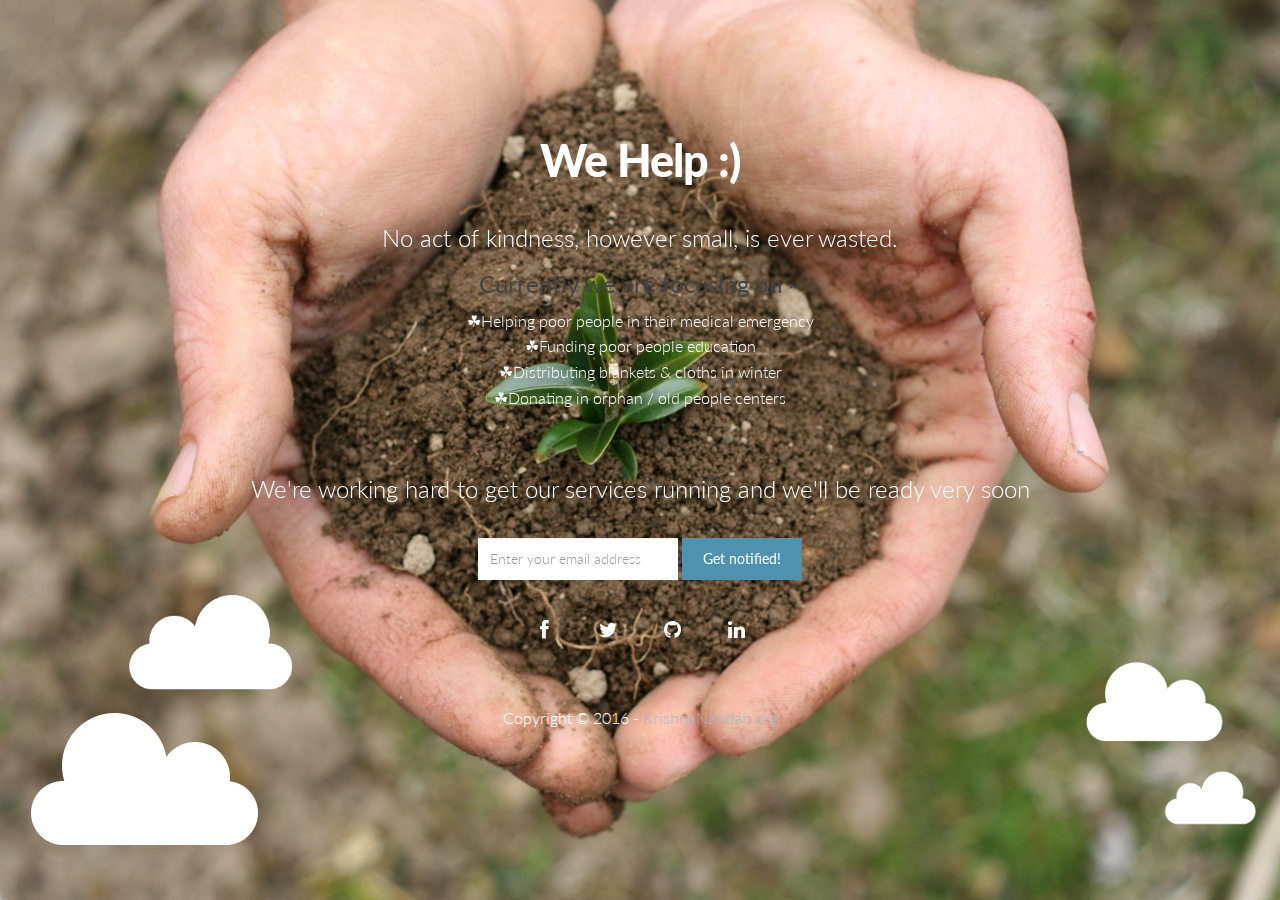
==== index.html @ 0f6b4a3e "styling" ====
<!DOCTYPE html>
<html lang="en">

<head>
    <meta charset="utf-8">
    <meta http-equiv="X-UA-Compatible" content="IE=edge">
    <meta name="title" content="">
    <meta name="ROBOTS" content="">
    <meta name="description" content="">
    <meta name="abstract" content="">
   

    <title>Krishna Nandan | We Help</title>

    <!-- Bootstrap -->
    <link href="assets/css/bootstrap.css" rel="stylesheet">
    <link href="assets/css/font-awesome.css" rel="stylesheet">
    <link href="assets/css/bootstrap-theme.css" rel="stylesheet">
    <link rel="stylesheet" href="assets/css/animations.css">

    <!-- siimple style -->
    <link href="assets/css/style.css" rel="stylesheet">

    <!-- HTML5 shim and Respond.js IE8 support of HTML5 elements and media queries -->
    <!--[if lt IE 9]>
      <script src="https://oss.maxcdn.com/libs/html5shiv/3.7.0/html5shiv.js"></script>
      <script src="https://oss.maxcdn.com/libs/respond.js/1.3.0/respond.min.js"></script>
    <![endif]-->
</head>

<body>

    <div class="cloud floating">
        <img src="assets/img/cloud.png" alt="">
    </div>

    <div class="cloud pos1 fliped floating">
        <img src="assets/img/cloud.png" alt="">
    </div>

    <div class="cloud pos2 floating">
        <img src="assets/img/cloud.png" alt="">
    </div>

    <div class="cloud pos3 fliped floating">
        <img src="assets/img/cloud.png" alt="">
    </div>


    <div id="wrapper">
        <div class="container">
            <div class="row">
                <div class="col-sm-12 col-md-12 col-lg-12">
                    <!--<img src="assets/img/logo.png" alt="">-->
                    <br/>
                    <h1 class="title">We Help :)</h1>
                    <h2 class="subtitle">No act of kindness, however small, is ever wasted.</h2>
                    <h3 class="subtitle">Currently we are focusing on ~ </h3>
                    <p style="color:white">
                        &#x2618;Helping poor people in their medical emergency<br/>
                        &#x2618;Funding poor people education<br/>
                        &#x2618;Distributing blankets & cloths in winter<br/>
                        &#x2618;Donating in orphan / old people centers<br/>
                    </p>
                    <br/>
                    <h2 class="subtitle">We're working hard to get our services running and we'll be ready very soon</h2>
                    <br/>
             
                    <form class="form-inline validate signup" action=" method="get" role="form">
                        <div class="form-group">
                            <input type="email" class="form-control" name="EMAIL" id="exampleInputEmail1" placeholder="Enter your email address">
                        </div>
                        <input type="submit" name="subscribe" value="Get notified!" class="btn btn-theme">
                    </form>
                    <br/>
                </div>
                <div class="col-sm-12 align-center">
                    <ul class="social-network social-circle">
                        <li><a href="#" class="icoFacebook" title="Facebook"><i class="fa fa-facebook"></i></a>
                        </li>
                        <li><a href="#" class="icoTwitter" title="Twitter"><i class="fa fa-twitter"></i></a>
                        </li>
                        <li><a href="#" class="icoGit" title="Github"><i class="fa fa-github"></i></a>
                        </li>
                        <li><a href="#" class="icoLinkedin" title="Linkedin"><i class="fa fa-linkedin"></i></a>
                        </li>
                    </ul>
                </div>
            </div>
            <div class="row">
                <div class="col-lg-6 col-lg-offset-3">
                    <p class="copyright">Copyright &copy; 2016 - <a href="">KrishnaNandan.org</a>
                    </p>
                </div>
            </div>
        </div>
    </div>


    <script src="https://ajax.googleapis.com/ajax/libs/jquery/1.11.0/jquery.min.js"></script>
    <script src="http://downloads.mailchimp.com/js/jquery.form-n-validate.js"></script>
    <script>
        
$(document).ready( function () {
    $('#wrapper').height($(document).height());
    // I only have one form on the page but you can be more specific if need be.
    var $form = $('form');

    if ( $form.length > 0 ) {
        $('form input[type="submit"]').bind('click', function ( event ) {
            if ( event ) event.preventDefault();
            // validate_input() is a validation function I wrote, you'll have to substitute this with your own.
            if ( $form.validate() ) { register($form); }
        });
    }
});

function appendResult(userText , className, iconClass){
  var resultHTML = "<div class='stretchLeft result "+ className + "'>" + userText + " <span class='fa fa-" + iconClass + "'></span>" + "</div>";
  $('body').append(resultHTML);
  $('.result').delay(10000).fadeOut('1000');
}


function register($form) {
    $.ajax({
        type: $form.attr('method'),
        url: $form.attr('action'),
        data: $form.serialize(),
        cache       : false,
        dataType    : 'json',
        contentType: "application/json; charset=utf-8",
        error       : function(err) { alert("Could not connect to the registration server. Please try again later."); },
        success     : function(data) {
            if (data.result != "success") {
                appendResult('Wrong Email Or You Are Already Registered, Try Again', 'error', 'exclamation');
            } else {
                // It worked, carry on...
                appendResult('Successful, Check Your Email For Confirmation ', 'success', 'check');
            }
        }
    });
}
    </script>

</body>

</html>
---- assets/css/animations.css ----
/*
==============================================
CSS3 ANIMATION CHEAT SHEET
==============================================

Made by Justin Aguilar

www.justinaguilar.com/animations/

Questions, comments, concerns, love letters:
justin@justinaguilar.com
==============================================
*/

/*
==============================================
slideDown
==============================================
*/


.slideDown{
	animation-name: slideDown;
	-webkit-animation-name: slideDown;	

	animation-duration: 1s;	
	-webkit-animation-duration: 1s;

	animation-timing-function: ease;	
	-webkit-animation-timing-function: ease;	

	visibility: visible !important;						
}

@keyframes slideDown {
	0% {
		transform: translateY(-100%);
	}
	50%{
		transform: translateY(8%);
	}
	65%{
		transform: translateY(-4%);
	}
	80%{
		transform: translateY(4%);
	}
	95%{
		transform: translateY(-2%);
	}			
	100% {
		transform: translateY(0%);
	}		
}

@-webkit-keyframes slideDown {
	0% {
		-webkit-transform: translateY(-100%);
	}
	50%{
		-webkit-transform: translateY(8%);
	}
	65%{
		-webkit-transform: translateY(-4%);
	}
	80%{
		-webkit-transform: translateY(4%);
	}
	95%{
		-webkit-transform: translateY(-2%);
	}			
	100% {
		-webkit-transform: translateY(0%);
	}	
}

/*
==============================================
slideUp
==============================================
*/


.slideUp{
	animation-name: slideUp;
	-webkit-animation-name: slideUp;	

	animation-duration: 1s;	
	-webkit-animation-duration: 1s;

	animation-timing-function: ease;	
	-webkit-animation-timing-function: ease;

	visibility: visible !important;			
}

@keyframes slideUp {
	0% {
		transform: translateY(100%);
	}
	50%{
		transform: translateY(-8%);
	}
	65%{
		transform: translateY(4%);
	}
	80%{
		transform: translateY(-4%);
	}
	95%{
		transform: translateY(2%);
	}			
	100% {
		transform: translateY(0%);
	}	
}

@-webkit-keyframes slideUp {
	0% {
		-webkit-transform: translateY(100%);
	}
	50%{
		-webkit-transform: translateY(-8%);
	}
	65%{
		-webkit-transform: translateY(4%);
	}
	80%{
		-webkit-transform: translateY(-4%);
	}
	95%{
		-webkit-transform: translateY(2%);
	}			
	100% {
		-webkit-transform: translateY(0%);
	}	
}

/*
==============================================
slideLeft
==============================================
*/


.slideLeft{
	animation-name: slideLeft;
	-webkit-animation-name: slideLeft;	

	animation-duration: 1s;	
	-webkit-animation-duration: 1s;

	animation-timing-function: ease-in-out;	
	-webkit-animation-timing-function: ease-in-out;		

	visibility: visible !important;	
}

@keyframes slideLeft {
	0% {
		transform: translateX(150%);
	}
	50%{
		transform: translateX(-8%);
	}
	65%{
		transform: translateX(4%);
	}
	80%{
		transform: translateX(-4%);
	}
	95%{
		transform: translateX(2%);
	}			
	100% {
		transform: translateX(0%);
	}
}

@-webkit-keyframes slideLeft {
	0% {
		-webkit-transform: translateX(150%);
	}
	50%{
		-webkit-transform: translateX(-8%);
	}
	65%{
		-webkit-transform: translateX(4%);
	}
	80%{
		-webkit-transform: translateX(-4%);
	}
	95%{
		-webkit-transform: translateX(2%);
	}			
	100% {
		-webkit-transform: translateX(0%);
	}
}

/*
==============================================
slideRight
==============================================
*/


.slideRight{
	animation-name: slideRight;
	-webkit-animation-name: slideRight;	

	animation-duration: 1s;	
	-webkit-animation-duration: 1s;

	animation-timing-function: ease-in-out;	
	-webkit-animation-timing-function: ease-in-out;		

	visibility: visible !important;	
}

@keyframes slideRight {
	0% {
		transform: translateX(-150%);
	}
	50%{
		transform: translateX(8%);
	}
	65%{
		transform: translateX(-4%);
	}
	80%{
		transform: translateX(4%);
	}
	95%{
		transform: translateX(-2%);
	}			
	100% {
		transform: translateX(0%);
	}	
}

@-webkit-keyframes slideRight {
	0% {
		-webkit-transform: translateX(-150%);
	}
	50%{
		-webkit-transform: translateX(8%);
	}
	65%{
		-webkit-transform: translateX(-4%);
	}
	80%{
		-webkit-transform: translateX(4%);
	}
	95%{
		-webkit-transform: translateX(-2%);
	}			
	100% {
		-webkit-transform: translateX(0%);
	}
}

/*
==============================================
slideExpandUp
==============================================
*/


.slideExpandUp{
	animation-name: slideExpandUp;
	-webkit-animation-name: slideExpandUp;	

	animation-duration: 1.6s;	
	-webkit-animation-duration: 1.6s;

	animation-timing-function: ease-out;	
	-webkit-animation-timing-function: ease -out;

	visibility: visible !important;	
}

@keyframes slideExpandUp {
	0% {
		transform: translateY(100%) scaleX(0.5);
	}
	30%{
		transform: translateY(-8%) scaleX(0.5);
	}	
	40%{
		transform: translateY(2%) scaleX(0.5);
	}
	50%{
		transform: translateY(0%) scaleX(1.1);
	}
	60%{
		transform: translateY(0%) scaleX(0.9);		
	}
	70% {
		transform: translateY(0%) scaleX(1.05);
	}			
	80%{
		transform: translateY(0%) scaleX(0.95);		
	}
	90% {
		transform: translateY(0%) scaleX(1.02);
	}	
	100%{
		transform: translateY(0%) scaleX(1);		
	}
}

@-webkit-keyframes slideExpandUp {
	0% {
		-webkit-transform: translateY(100%) scaleX(0.5);
	}
	30%{
		-webkit-transform: translateY(-8%) scaleX(0.5);
	}	
	40%{
		-webkit-transform: translateY(2%) scaleX(0.5);
	}
	50%{
		-webkit-transform: translateY(0%) scaleX(1.1);
	}
	60%{
		-webkit-transform: translateY(0%) scaleX(0.9);		
	}
	70% {
		-webkit-transform: translateY(0%) scaleX(1.05);
	}			
	80%{
		-webkit-transform: translateY(0%) scaleX(0.95);		
	}
	90% {
		-webkit-transform: translateY(0%) scaleX(1.02);
	}	
	100%{
		-webkit-transform: translateY(0%) scaleX(1);		
	}
}

/*
==============================================
expandUp
==============================================
*/


.expandUp{
	animation-name: expandUp;
	-webkit-animation-name: expandUp;	

	animation-duration: 0.7s;	
	-webkit-animation-duration: 0.7s;

	animation-timing-function: ease;	
	-webkit-animation-timing-function: ease;		

	visibility: visible !important;	
}

@keyframes expandUp {
	0% {
		transform: translateY(100%) scale(0.6) scaleY(0.5);
	}
	60%{
		transform: translateY(-7%) scaleY(1.12);
	}
	75%{
		transform: translateY(3%);
	}	
	100% {
		transform: translateY(0%) scale(1) scaleY(1);
	}	
}

@-webkit-keyframes expandUp {
	0% {
		-webkit-transform: translateY(100%) scale(0.6) scaleY(0.5);
	}
	60%{
		-webkit-transform: translateY(-7%) scaleY(1.12);
	}
	75%{
		-webkit-transform: translateY(3%);
	}	
	100% {
		-webkit-transform: translateY(0%) scale(1) scaleY(1);
	}	
}

/*
==============================================
fadeIn
==============================================
*/

.fadeIn{
	animation-name: fadeIn;
	-webkit-animation-name: fadeIn;	

	animation-duration: 1.5s;	
	-webkit-animation-duration: 1.5s;

	animation-timing-function: ease-in-out;	
	-webkit-animation-timing-function: ease-in-out;		

	visibility: visible !important;	
}

@keyframes fadeIn {
	0% {
		transform: scale(0);
		opacity: 0.0;		
	}
	60% {
		transform: scale(1.1);	
	}
	80% {
		transform: scale(0.9);
		opacity: 1;	
	}	
	100% {
		transform: scale(1);
		opacity: 1;	
	}		
}

@-webkit-keyframes fadeIn {
	0% {
		-webkit-transform: scale(0);
		opacity: 0.0;		
	}
	60% {
		-webkit-transform: scale(1.1);
	}
	80% {
		-webkit-transform: scale(0.9);
		opacity: 1;	
	}	
	100% {
		-webkit-transform: scale(1);
		opacity: 1;	
	}		
}

/*
==============================================
expandOpen
==============================================
*/


.expandOpen{
	animation-name: expandOpen;
	-webkit-animation-name: expandOpen;	

	animation-duration: 1.2s;	
	-webkit-animation-duration: 1.2s;

	animation-timing-function: ease-out;	
	-webkit-animation-timing-function: ease-out;	

	visibility: visible !important;	
}

@keyframes expandOpen {
	0% {
		transform: scale(1.8);		
	}
	50% {
		transform: scale(0.95);
	}	
	80% {
		transform: scale(1.05);
	}
	90% {
		transform: scale(0.98);
	}	
	100% {
		transform: scale(1);
	}			
}

@-webkit-keyframes expandOpen {
	0% {
		-webkit-transform: scale(1.8);		
	}
	50% {
		-webkit-transform: scale(0.95);
	}	
	80% {
		-webkit-transform: scale(1.05);
	}
	90% {
		-webkit-transform: scale(0.98);
	}	
	100% {
		-webkit-transform: scale(1);
	}					
}

/*
==============================================
bigEntrance
==============================================
*/


.bigEntrance{
	animation-name: bigEntrance;
	-webkit-animation-name: bigEntrance;	

	animation-duration: 1.6s;	
	-webkit-animation-duration: 1.6s;

	animation-timing-function: ease-out;	
	-webkit-animation-timing-function: ease-out;	

	visibility: visible !important;			
}

@keyframes bigEntrance {
	0% {
		transform: scale(0.3) rotate(6deg) translateX(-30%) translateY(30%);
		opacity: 0.2;
	}
	30% {
		transform: scale(1.03) rotate(-2deg) translateX(2%) translateY(-2%);		
		opacity: 1;
	}
	45% {
		transform: scale(0.98) rotate(1deg) translateX(0%) translateY(0%);
		opacity: 1;
	}
	60% {
		transform: scale(1.01) rotate(-1deg) translateX(0%) translateY(0%);		
		opacity: 1;
	}	
	75% {
		transform: scale(0.99) rotate(1deg) translateX(0%) translateY(0%);
		opacity: 1;
	}
	90% {
		transform: scale(1.01) rotate(0deg) translateX(0%) translateY(0%);		
		opacity: 1;
	}	
	100% {
		transform: scale(1) rotate(0deg) translateX(0%) translateY(0%);
		opacity: 1;
	}		
}

@-webkit-keyframes bigEntrance {
	0% {
		-webkit-transform: scale(0.3) rotate(6deg) translateX(-30%) translateY(30%);
		opacity: 0.2;
	}
	30% {
		-webkit-transform: scale(1.03) rotate(-2deg) translateX(2%) translateY(-2%);		
		opacity: 1;
	}
	45% {
		-webkit-transform: scale(0.98) rotate(1deg) translateX(0%) translateY(0%);
		opacity: 1;
	}
	60% {
		-webkit-transform: scale(1.01) rotate(-1deg) translateX(0%) translateY(0%);		
		opacity: 1;
	}	
	75% {
		-webkit-transform: scale(0.99) rotate(1deg) translateX(0%) translateY(0%);
		opacity: 1;
	}
	90% {
		-webkit-transform: scale(1.01) rotate(0deg) translateX(0%) translateY(0%);		
		opacity: 1;
	}	
	100% {
		-webkit-transform: scale(1) rotate(0deg) translateX(0%) translateY(0%);
		opacity: 1;
	}				
}

/*
==============================================
hatch
==============================================
*/

.hatch{
	animation-name: hatch;
	-webkit-animation-name: hatch;	

	animation-duration: 2s;	
	-webkit-animation-duration: 2s;

	animation-timing-function: ease-in-out;	
	-webkit-animation-timing-function: ease-in-out;

	transform-origin: 50% 100%;
	-ms-transform-origin: 50% 100%;
	-webkit-transform-origin: 50% 100%; 

	visibility: visible !important;		
}

@keyframes hatch {
	0% {
		transform: rotate(0deg) scaleY(0.6);
	}
	20% {
		transform: rotate(-2deg) scaleY(1.05);
	}
	35% {
		transform: rotate(2deg) scaleY(1);
	}
	50% {
		transform: rotate(-2deg);
	}	
	65% {
		transform: rotate(1deg);
	}	
	80% {
		transform: rotate(-1deg);
	}		
	100% {
		transform: rotate(0deg);
	}									
}

@-webkit-keyframes hatch {
	0% {
		-webkit-transform: rotate(0deg) scaleY(0.6);
	}
	20% {
		-webkit-transform: rotate(-2deg) scaleY(1.05);
	}
	35% {
		-webkit-transform: rotate(2deg) scaleY(1);
	}
	50% {
		-webkit-transform: rotate(-2deg);
	}	
	65% {
		-webkit-transform: rotate(1deg);
	}	
	80% {
		-webkit-transform: rotate(-1deg);
	}		
	100% {
		-webkit-transform: rotate(0deg);
	}		
}


/*
==============================================
bounce
==============================================
*/


.bounce{
	animation-name: bounce;
	-webkit-animation-name: bounce;	

	animation-duration: 1.6s;	
	-webkit-animation-duration: 1.6s;

	animation-timing-function: ease;	
	-webkit-animation-timing-function: ease;	
	
	transform-origin: 50% 100%;
	-ms-transform-origin: 50% 100%;
	-webkit-transform-origin: 50% 100%; 	
}

@keyframes bounce {
	0% {
		transform: translateY(0%) scaleY(0.6);
	}
	60%{
		transform: translateY(-100%) scaleY(1.1);
	}
	70%{
		transform: translateY(0%) scaleY(0.95) scaleX(1.05);
	}
	80%{
		transform: translateY(0%) scaleY(1.05) scaleX(1);
	}	
	90%{
		transform: translateY(0%) scaleY(0.95) scaleX(1);
	}				
	100%{
		transform: translateY(0%) scaleY(1) scaleX(1);
	}	
}

@-webkit-keyframes bounce {
	0% {
		-webkit-transform: translateY(0%) scaleY(0.6);
	}
	60%{
		-webkit-transform: translateY(-100%) scaleY(1.1);
	}
	70%{
		-webkit-transform: translateY(0%) scaleY(0.95) scaleX(1.05);
	}
	80%{
		-webkit-transform: translateY(0%) scaleY(1.05) scaleX(1);
	}	
	90%{
		-webkit-transform: translateY(0%) scaleY(0.95) scaleX(1);
	}				
	100%{
		-webkit-transform: translateY(0%) scaleY(1) scaleX(1);
	}		
}


/*
==============================================
pulse
==============================================
*/

.pulse{
	animation-name: pulse;
	-webkit-animation-name: pulse;	

	animation-duration: 1.5s;	
	-webkit-animation-duration: 1.5s;

	animation-iteration-count: infinite;
	-webkit-animation-iteration-count: infinite;
}

@keyframes pulse {
	0% {
		transform: scale(0.9);
		opacity: 0.7;		
	}
	50% {
		transform: scale(1);
		opacity: 1;	
	}	
	100% {
		transform: scale(0.9);
		opacity: 0.7;	
	}			
}

@-webkit-keyframes pulse {
	0% {
		-webkit-transform: scale(0.95);
		opacity: 0.7;		
	}
	50% {
		-webkit-transform: scale(1);
		opacity: 1;	
	}	
	100% {
		-webkit-transform: scale(0.95);
		opacity: 0.7;	
	}			
}

/*
==============================================
floating
==============================================
*/

.floating{
	animation-name: floating;
	-webkit-animation-name: floating;

	animation-duration: 1.5s;	
	-webkit-animation-duration: 1.5s;

	animation-iteration-count: infinite;
	-webkit-animation-iteration-count: infinite;
}

@keyframes floating {
	0% {
		transform: translateY(0%);	
	}
	50% {
		transform: translateY(8%);	
	}	
	100% {
		transform: translateY(0%);
	}			
}

@-webkit-keyframes floating {
	0% {
		-webkit-transform: translateY(0%);	
	}
	50% {
		-webkit-transform: translateY(8%);	
	}	
	100% {
		-webkit-transform: translateY(0%);
	}			
}

/*
==============================================
tossing
==============================================
*/

.tossing{
	animation-name: tossing;
	-webkit-animation-name: tossing;	

	animation-duration: 2.5s;	
	-webkit-animation-duration: 2.5s;

	animation-iteration-count: infinite;
	-webkit-animation-iteration-count: infinite;
}

@keyframes tossing {
	0% {
		transform: rotate(-4deg);	
	}
	50% {
		transform: rotate(4deg);
	}
	100% {
		transform: rotate(-4deg);	
	}						
}

@-webkit-keyframes tossing {
	0% {
		-webkit-transform: rotate(-4deg);	
	}
	50% {
		-webkit-transform: rotate(4deg);
	}
	100% {
		-webkit-transform: rotate(-4deg);	
	}				
}

/*
==============================================
pullUp
==============================================
*/

.pullUp{
	animation-name: pullUp;
	-webkit-animation-name: pullUp;	

	animation-duration: 1.1s;	
	-webkit-animation-duration: 1.1s;

	animation-timing-function: ease-out;	
	-webkit-animation-timing-function: ease-out;	

	transform-origin: 50% 100%;
	-ms-transform-origin: 50% 100%;
	-webkit-transform-origin: 50% 100%; 		
}

@keyframes pullUp {
	0% {
		transform: scaleY(0.1);
	}
	40% {
		transform: scaleY(1.02);
	}
	60% {
		transform: scaleY(0.98);
	}
	80% {
		transform: scaleY(1.01);
	}
	100% {
		transform: scaleY(0.98);
	}				
	80% {
		transform: scaleY(1.01);
	}
	100% {
		transform: scaleY(1);
	}							
}

@-webkit-keyframes pullUp {
	0% {
		-webkit-transform: scaleY(0.1);
	}
	40% {
		-webkit-transform: scaleY(1.02);
	}
	60% {
		-webkit-transform: scaleY(0.98);
	}
	80% {
		-webkit-transform: scaleY(1.01);
	}
	100% {
		-webkit-transform: scaleY(0.98);
	}				
	80% {
		-webkit-transform: scaleY(1.01);
	}
	100% {
		-webkit-transform: scaleY(1);
	}		
}

/*
==============================================
pullDown
==============================================
*/

.pullDown{
	animation-name: pullDown;
	-webkit-animation-name: pullDown;	

	animation-duration: 1.1s;	
	-webkit-animation-duration: 1.1s;

	animation-timing-function: ease-out;	
	-webkit-animation-timing-function: ease-out;	

	transform-origin: 50% 0%;
	-ms-transform-origin: 50% 0%;
	-webkit-transform-origin: 50% 0%; 		
}

@keyframes pullDown {
	0% {
		transform: scaleY(0.1);
	}
	40% {
		transform: scaleY(1.02);
	}
	60% {
		transform: scaleY(0.98);
	}
	80% {
		transform: scaleY(1.01);
	}
	100% {
		transform: scaleY(0.98);
	}				
	80% {
		transform: scaleY(1.01);
	}
	100% {
		transform: scaleY(1);
	}							
}

@-webkit-keyframes pullDown {
	0% {
		-webkit-transform: scaleY(0.1);
	}
	40% {
		-webkit-transform: scaleY(1.02);
	}
	60% {
		-webkit-transform: scaleY(0.98);
	}
	80% {
		-webkit-transform: scaleY(1.01);
	}
	100% {
		-webkit-transform: scaleY(0.98);
	}				
	80% {
		-webkit-transform: scaleY(1.01);
	}
	100% {
		-webkit-transform: scaleY(1);
	}		
}

/*
==============================================
stretchLeft
==============================================
*/

.stretchLeft{
	animation-name: stretchLeft;
	-webkit-animation-name: stretchLeft;	

	animation-duration: 1.5s;	
	-webkit-animation-duration: 1.5s;

	animation-timing-function: ease-out;	
	-webkit-animation-timing-function: ease-out;	

	transform-origin: 100% 0%;
	-ms-transform-origin: 100% 0%;
	-webkit-transform-origin: 100% 0%; 
}

@keyframes stretchLeft {
	0% {
		transform: scaleX(0.3);
	}
	40% {
		transform: scaleX(1.02);
	}
	60% {
		transform: scaleX(0.98);
	}
	80% {
		transform: scaleX(1.01);
	}
	100% {
		transform: scaleX(0.98);
	}				
	80% {
		transform: scaleX(1.01);
	}
	100% {
		transform: scaleX(1);
	}							
}

@-webkit-keyframes stretchLeft {
	0% {
		-webkit-transform: scaleX(0.3);
	}
	40% {
		-webkit-transform: scaleX(1.02);
	}
	60% {
		-webkit-transform: scaleX(0.98);
	}
	80% {
		-webkit-transform: scaleX(1.01);
	}
	100% {
		-webkit-transform: scaleX(0.98);
	}				
	80% {
		-webkit-transform: scaleX(1.01);
	}
	100% {
		-webkit-transform: scaleX(1);
	}		
}

/*
==============================================
stretchRight
==============================================
*/

.stretchRight{
	animation-name: stretchRight;
	-webkit-animation-name: stretchRight;	

	animation-duration: 1.5s;	
	-webkit-animation-duration: 1.5s;

	animation-timing-function: ease-out;	
	-webkit-animation-timing-function: ease-out;	

	transform-origin: 0% 0%;
	-ms-transform-origin: 0% 0%;
	-webkit-transform-origin: 0% 0%; 		
}

@keyframes stretchRight {
	0% {
		transform: scaleX(0.3);
	}
	40% {
		transform: scaleX(1.02);
	}
	60% {
		transform: scaleX(0.98);
	}
	80% {
		transform: scaleX(1.01);
	}
	100% {
		transform: scaleX(0.98);
	}				
	80% {
		transform: scaleX(1.01);
	}
	100% {
		transform: scaleX(1);
	}							
}

@-webkit-keyframes stretchRight {
	0% {
		-webkit-transform: scaleX(0.3);
	}
	40% {
		-webkit-transform: scaleX(1.02);
	}
	60% {
		-webkit-transform: scaleX(0.98);
	}
	80% {
		-webkit-transform: scaleX(1.01);
	}
	100% {
		-webkit-transform: scaleX(0.98);
	}				
	80% {
		-webkit-transform: scaleX(1.01);
	}
	100% {
		-webkit-transform: scaleX(1);
	}		
}
---- assets/css/style.css ----
/* ==== Google font ==== */
@import url('http://fonts.googleapis.com/css?family=Lato:400,300,700,900');

body {
	background: #6ac0bd;
    font-family: 'Lato', sans-serif;
    font-weight: 300;
    font-size: 16px;
    color: #555;
    line-height: 1.6em;
    -webkit-font-smoothing: antialiased;
    -webkit-overflow-scrolling: touch;
}

h1, h2, h3, h4, h5, h6 {
    font-family: 'Lato', sans-serif;
    font-weight: 300;
    color: #444;
}

h1 {
	font-size: 40px;
}

h3 {
	font-weight: 400;
}

h4 {
	font-weight: 400;
	font-size: 20px;
}

p {
    margin-bottom: 20px;
    font-size: 16px;
}


a {
    color: #ACBAC1;
    word-wrap: break-word;
    -webkit-transition: color 0.1s ease-in, background 0.1s ease-in;
    -moz-transition: color 0.1s ease-in, background 0.1s ease-in;
    -ms-transition: color 0.1s ease-in, background 0.1s ease-in;
    -o-transition: color 0.1s ease-in, background 0.1s ease-in;
    transition: color 0.1s ease-in, background 0.1s ease-in;
}

a:hover,
a:focus {
    color: #4F92AF;
    text-decoration: none;
    outline: 0;
}

a:before,
a:after {
    -webkit-transition: color 0.1s ease-in, background 0.1s ease-in;
    -moz-transition: color 0.1s ease-in, background 0.1s ease-in;
    -ms-transition: color 0.1s ease-in, background 0.1s ease-in;
    -o-transition: color 0.1s ease-in, background 0.1s ease-in;
    transition: color 0.1s ease-in, background 0.1s ease-in;
}

.alignleft {
    text-align: left;
}
.alignright {
    text-align: right;
}

.aligncenter {
    text-align: center;
}

.btn {
  display: inline-block;
  padding: 10px 20px;
  margin-bottom: 0;
  font-size: 14px;
  font-weight: normal;
  line-height: 1.428571429;
  text-align: center;
  white-space: nowrap;
  vertical-align: middle;
  cursor: pointer;
  -webkit-user-select: none;
     -moz-user-select: none;
      -ms-user-select: none;
       -o-user-select: none;
          user-select: none;
  background-image: none;
  border: 1px solid transparent;
  border-radius: 0;
}

.btn-theme  {
  color: #fff;
  background-color: #4F92AF;
  border-color: #4F92AF;
}
.btn-theme:hover  {
  color: #fff;
  background-color: #444;
  border-color: #444;
}
form.signup input[type=email]  {
	height: 42px;
	width: 200px;
	border-radius: 0;
	border: none;
}
form.signup button.btn {
	font-weight: 700;
}
form.signup input.form-control:focus {
	border-color: #fd680e;
}


/* wrapper */

#wrapper {
	text-align: center;
	background: url(../img/main-bg-compressor.jpg) no-repeat center top;
	background-attachment: relative;
	background-position: center center;
  box-sizing:border;
	width: 100%;	
    -webkit-background-size: 100%;
    -moz-background-size: 100%;
    -o-background-size: 100%;
    background-size: 100%;

    -webkit-background-size: cover;
    -moz-background-size: cover;
    -o-background-size: cover;
    background-size: cover;
}

#wrapper > .container{
  padding-top: 50px;
}



#wrapper h1 {
	margin-top: 60px;
	margin-bottom: 40px;
	color: #fff;
	font-size: 45px;
	font-weight: 900;
	letter-spacing: -1px;
}

h2.subtitle {
	color: #fff;
	font-size: 24px;
}

/* countdown */
#countdown {
	font-size: 48px;
	color: #fff;
	line-height: 1.1em;
	margin: 40px 0 60px;
}


/* footer */
p.copyright {
	margin-top: 50px;
	color: #fff;
	text-align: center;
}	

.cloud{
  position: fixed;
  bottom:40px;
  left:20px;
}
.cloud.fliped img{
  -moz-transform: scaleX(-1);
  -o-transform: scaleX(-1);
  -webkit-transform: scaleX(-1);
  transform: scaleX(-1);
  filter: FlipH;
  -ms-filter: "FlipH";
}
.cloud.pos1{
  right:20px;
  left:auto;
  bottom: 70px;
}
.cloud.pos1 img{
  width:100px;
}
.cloud.pos2{
  bottom: 150px;
  right:50px;
  left:auto;
}
.cloud.pos2 img{
  width:150px;
}
.cloud.pos3{
  bottom: 200px;
  left:120px;
}
.cloud.pos3 img{
  width:180px;
}

.result{
  position: absolute;
  top:0px;
  padding: 7px 10px 7px 20px;
  left:auto;
  right:0px;
  color: #fff;
}
.result.success{
  background: #2ecc71;
}
.result.error{
  background: #2c3e50;
}
.result span{
  margin-left: 10px;
}
.result.error span{
  margin-right: 5px;
}


@media only screen 
and (min-device-width : 320px) 
and (max-device-width : 480px) {
    .cloud{
      display: none;
    }
    input[type=email]{
      width:100% !important;
    }
}
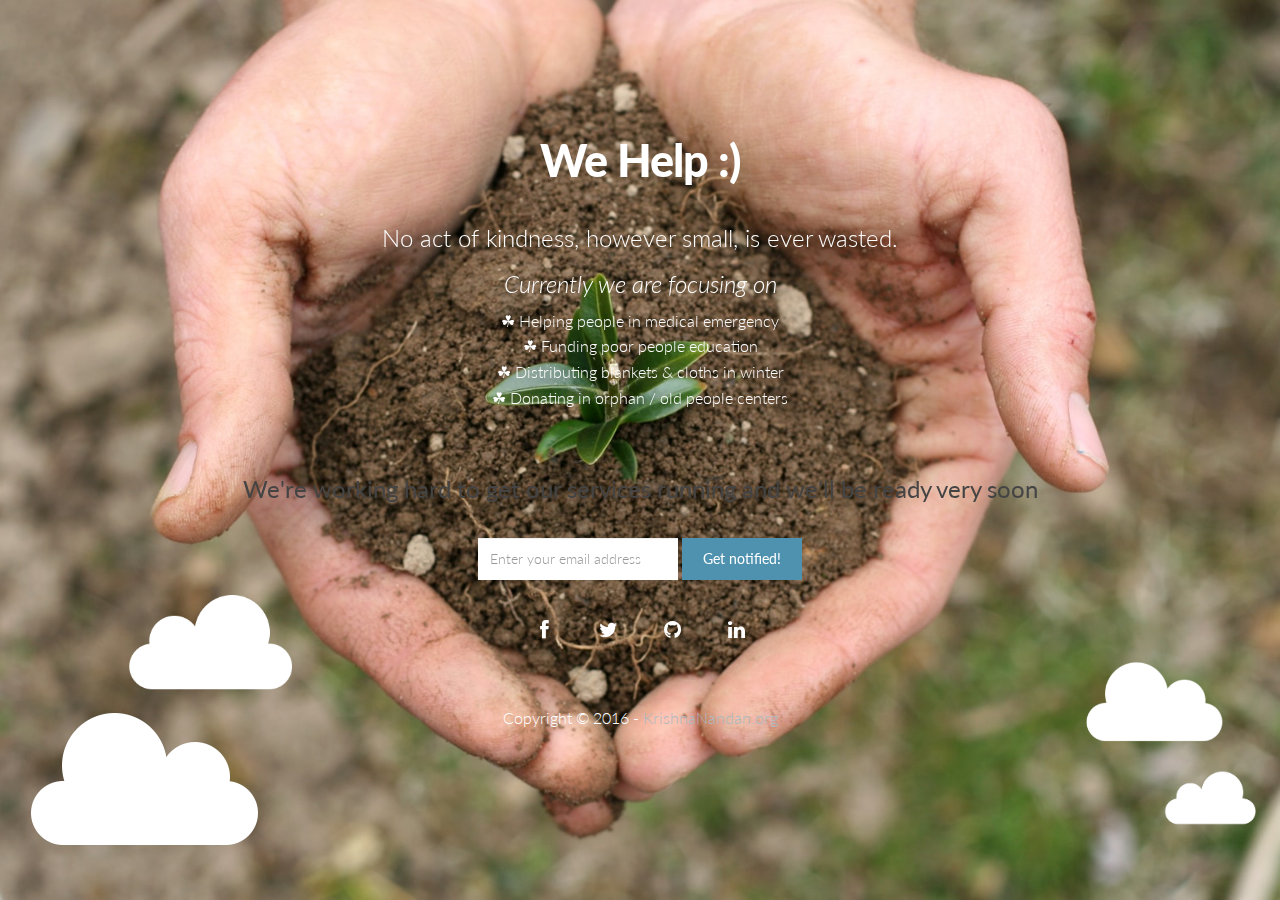
==== commit d9962db3: "text update" ====
--- a/index.html
+++ b/index.html
@@ -55,15 +55,15 @@
                     <br/>
                     <h1 class="title">We Help :)</h1>
                     <h2 class="subtitle">No act of kindness, however small, is ever wasted.</h2>
-                    <h3 class="subtitle">Currently we are focusing on ~ </h3>
+                    <h2 class="subtitle" style="color:white"><i>Currently we are focusing on</i></h2>
                     <p style="color:white">
-                        &#x2618;Helping poor people in their medical emergency<br/>
-                        &#x2618;Funding poor people education<br/>
-                        &#x2618;Distributing blankets & cloths in winter<br/>
-                        &#x2618;Donating in orphan / old people centers<br/>
+                        &#x2618;&nbsp;Helping people in medical emergency<br/>
+                        &#x2618;&nbsp;Funding poor people education<br/>
+                        &#x2618;&nbsp;Distributing blankets & cloths in winter<br/>
+                        &#x2618;&nbsp;Donating in orphan / old people centers<br/>
                     </p>
                     <br/>
-                    <h2 class="subtitle">We're working hard to get our services running and we'll be ready very soon</h2>
+                    <h3 class="subtitle">We're working hard to get our services running and we'll be ready very soon</h3>
                     <br/>
              
                     <form class="form-inline validate signup" action=" method="get" role="form">
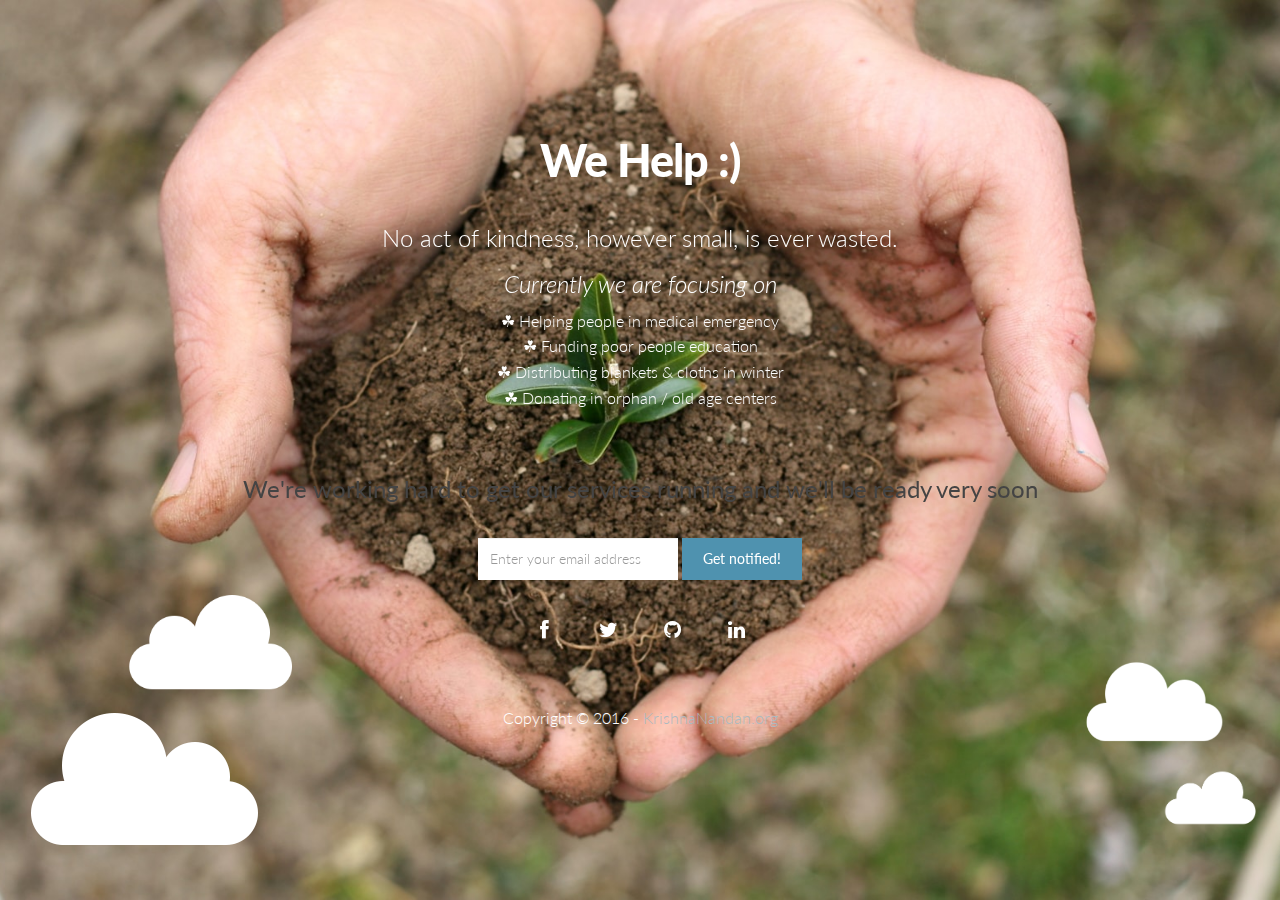
==== commit fccbcd7e: "content up" ====
--- a/index.html
+++ b/index.html
@@ -60,7 +60,7 @@
                         &#x2618;&nbsp;Helping people in medical emergency<br/>
                         &#x2618;&nbsp;Funding poor people education<br/>
                         &#x2618;&nbsp;Distributing blankets & cloths in winter<br/>
-                        &#x2618;&nbsp;Donating in orphan / old people centers<br/>
+                        &#x2618;&nbsp;Donating in orphan / old age centers<br/>
                     </p>
                     <br/>
                     <h3 class="subtitle">We're working hard to get our services running and we'll be ready very soon</h3>
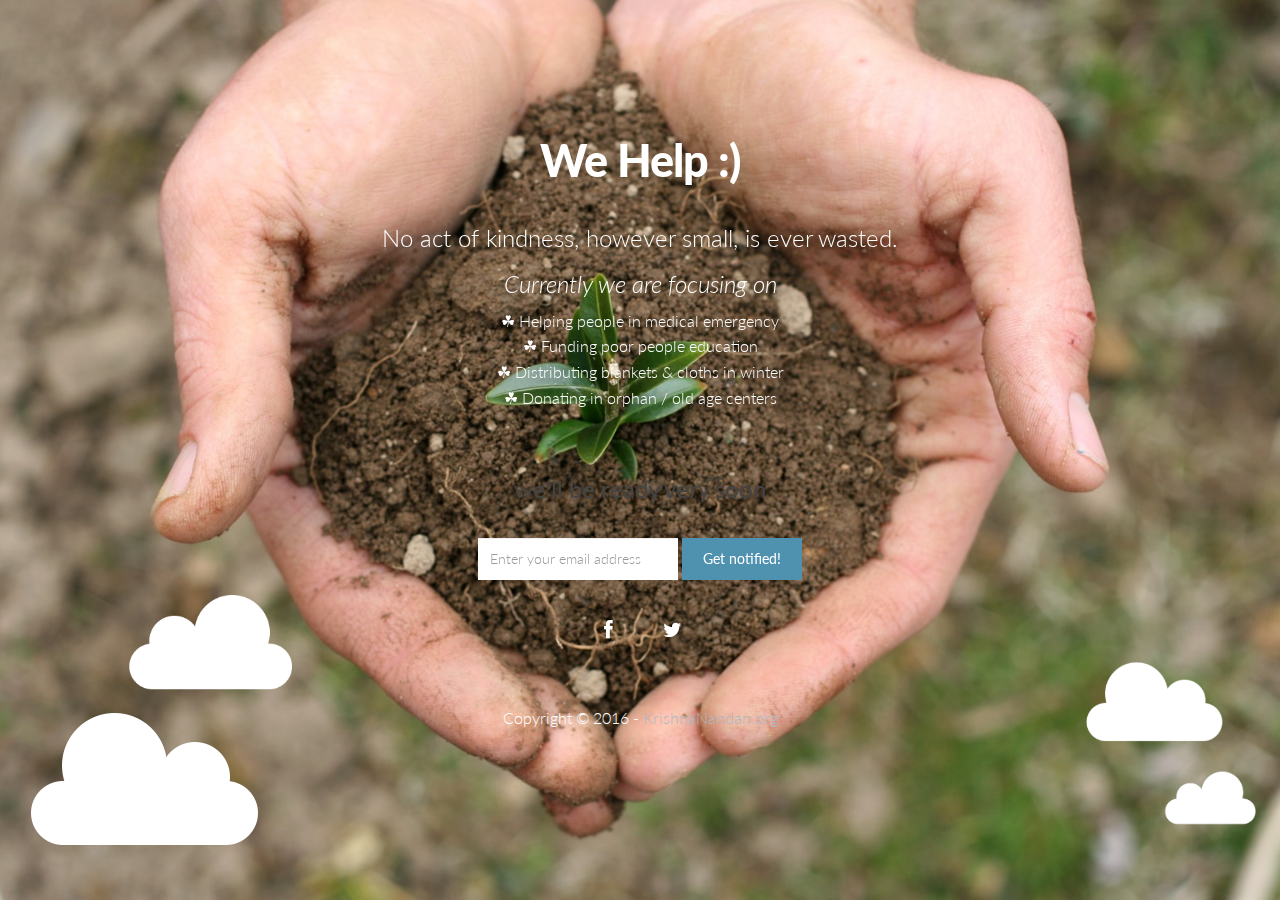
==== commit 1c667663: "content up" ====
--- a/index.html
+++ b/index.html
@@ -63,7 +63,7 @@
                         &#x2618;&nbsp;Donating in orphan / old age centers<br/>
                     </p>
                     <br/>
-                    <h3 class="subtitle">We're working hard to get our services running and we'll be ready very soon</h3>
+                    <h3 class="subtitle">we'll be ready very soon</h3>
                     <br/>
              
                     <form class="form-inline validate signup" action=" method="get" role="form">
@@ -80,10 +80,10 @@
                         </li>
                         <li><a href="#" class="icoTwitter" title="Twitter"><i class="fa fa-twitter"></i></a>
                         </li>
-                        <li><a href="#" class="icoGit" title="Github"><i class="fa fa-github"></i></a>
+<!--                        <li><a href="#" class="icoGit" title="Github"><i class="fa fa-github"></i></a>
                         </li>
                         <li><a href="#" class="icoLinkedin" title="Linkedin"><i class="fa fa-linkedin"></i></a>
-                        </li>
+                        </li>-->
                     </ul>
                 </div>
             </div>
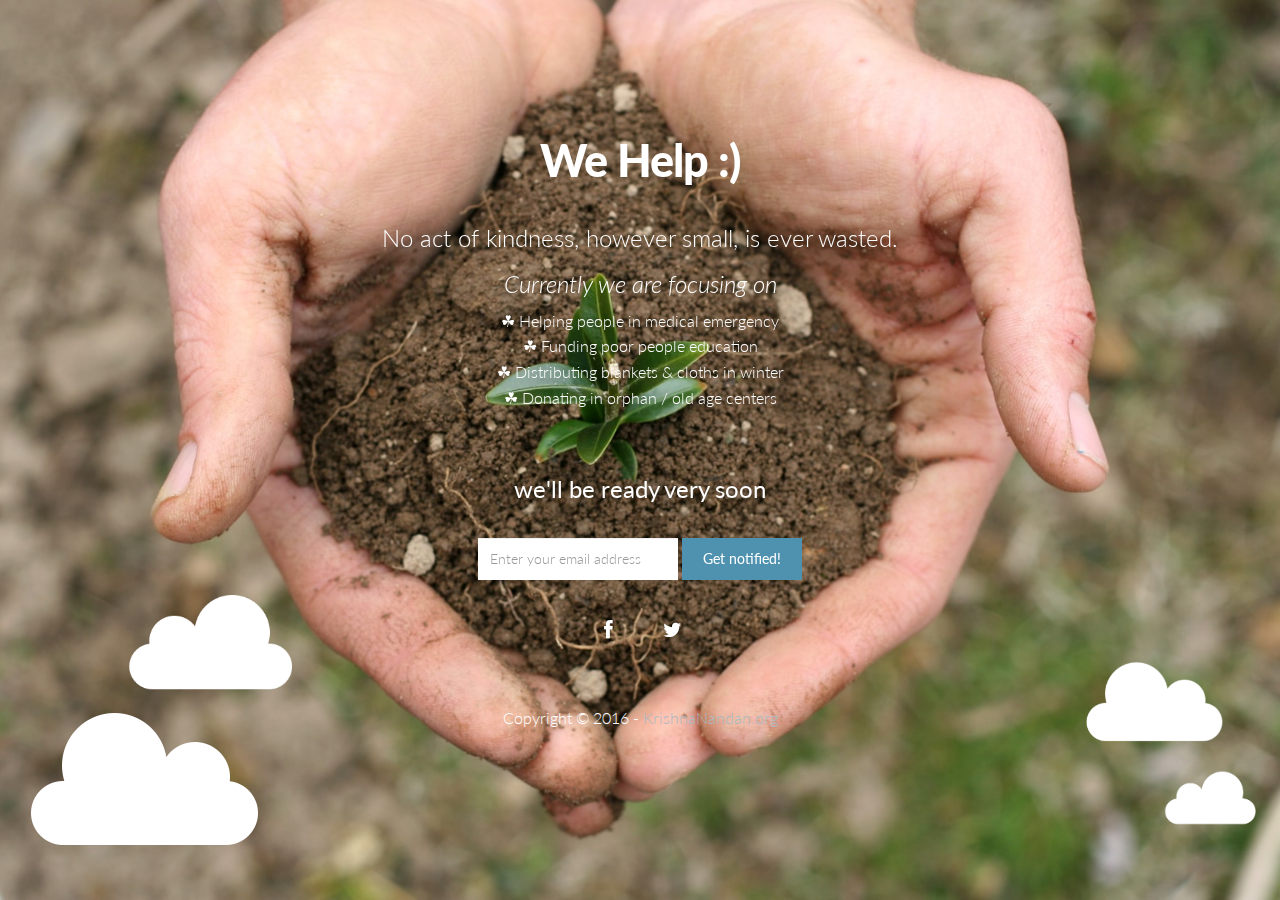
==== commit 6b31e7d3: "subscription form" ====
--- a/index.html
+++ b/index.html
@@ -63,14 +63,14 @@
                         &#x2618;&nbsp;Donating in orphan / old age centers<br/>
                     </p>
                     <br/>
-                    <h3 class="subtitle">we'll be ready very soon</h3>
+                    <h3 style="color:white" class="subtitle">we'll be ready very soon</h3>
                     <br/>
              
-                    <form class="form-inline validate signup" action=" method="get" role="form">
+                    <form id="form_subscribe" class="form-inline validate signup" action="" method="get" role="form">
                         <div class="form-group">
-                            <input type="email" class="form-control" name="EMAIL" id="exampleInputEmail1" placeholder="Enter your email address">
+                            <input type="email" class="form-control" name="EMAIL" id="form_email_subscribe" placeholder="Enter your email address">
                         </div>
-                        <input type="submit" name="subscribe" value="Get notified!" class="btn btn-theme">
+                        <input id="subs_btn" type="submit" name="subscribe" value="Get notified!" class="btn btn-theme">
                     </form>
                     <br/>
                 </div>
@@ -99,48 +99,63 @@
 
     <script src="https://ajax.googleapis.com/ajax/libs/jquery/1.11.0/jquery.min.js"></script>
     <script src="http://downloads.mailchimp.com/js/jquery.form-n-validate.js"></script>
+
+    <script type="text/javascript" src="assets/js/jquery.jqgoogleforms.js"></script>
+
     <script>
-        
-$(document).ready( function () {
-    $('#wrapper').height($(document).height());
-    // I only have one form on the page but you can be more specific if need be.
-    var $form = $('form');
 
-    if ( $form.length > 0 ) {
-        $('form input[type="submit"]').bind('click', function ( event ) {
-            if ( event ) event.preventDefault();
-            // validate_input() is a validation function I wrote, you'll have to substitute this with your own.
-            if ( $form.validate() ) { register($form); }
+        $(document).ready( function () {
+            $('#wrapper').height($(document).height());
+            // I only have one form on the page but you can be more specific if need be.
+            var $form = $('form');
+
+            if ( $form.length > 0 ) {
+                $('form input[type="submit"]').bind('click', function ( event ) {
+                    if ( event ) event.preventDefault();
+                    // validate_input() is a validation function I wrote, you'll have to substitute this with your own.
+                    if ( $form.validate() ) { register($form); }
+                });
+            }
         });
-    }
-});
 
-function appendResult(userText , className, iconClass){
-  var resultHTML = "<div class='stretchLeft result "+ className + "'>" + userText + " <span class='fa fa-" + iconClass + "'></span>" + "</div>";
-  $('body').append(resultHTML);
-  $('.result').delay(10000).fadeOut('1000');
-}
+        function appendResult(userText , className, iconClass){
+          var resultHTML = "<div class='stretchLeft result "+ className + "'>" + userText + " <span class='fa fa-" + iconClass + "'></span>" + "</div>";
+          $('body').append(resultHTML);
+          $('.result').delay(10000).fadeOut('1000');
+        }
 
 
-function register($form) {
-    $.ajax({
-        type: $form.attr('method'),
-        url: $form.attr('action'),
-        data: $form.serialize(),
-        cache       : false,
-        dataType    : 'json',
-        contentType: "application/json; charset=utf-8",
-        error       : function(err) { alert("Could not connect to the registration server. Please try again later."); },
-        success     : function(data) {
-            if (data.result != "success") {
-                appendResult('Wrong Email Or You Are Already Registered, Try Again', 'error', 'exclamation');
-            } else {
-                // It worked, carry on...
-                appendResult('Successful, Check Your Email For Confirmation ', 'success', 'check');
-            }
+        function register($form) {
+
+            var googleForm = $(window).jqGoogleForms({"formKey": "1UTEmp1nyo9mqXq0CwO9hI6tDoKc5DBuAi-gw2AikDQI"});
+            googleForm.sendFormData({
+                "entry.1210971178": $('#form_email_subscribe').val()
+            });
+            setTimeout(function(){
+                $( '#form_subscribe' ).each(function(){
+                    this.reset();
+                });
+                alert('Thank you. You have been subscribed to Krishna Nandan.');
+            }, 800);
+
+        /*    $.ajax({
+                type: $form.attr('method'),
+                url: $form.attr('action'),
+                data: $form.serialize(),
+                cache       : false,
+                dataType    : 'json',
+                contentType: "application/json; charset=utf-8",
+                error       : function(err) { alert("Could not connect to the registration server. Please try again later."); },
+                success     : function(data) {
+                    if (data.result != "success") {
+                        appendResult('Wrong Email Or You Are Already Registered, Try Again', 'error', 'exclamation');
+                    } else {
+                        // It worked, carry on...
+                        appendResult('Successful, Check Your Email For Confirmation ', 'success', 'check');
+                    }
+                }
+            });*/
         }
-    });
-}
     </script>
 
 </body>
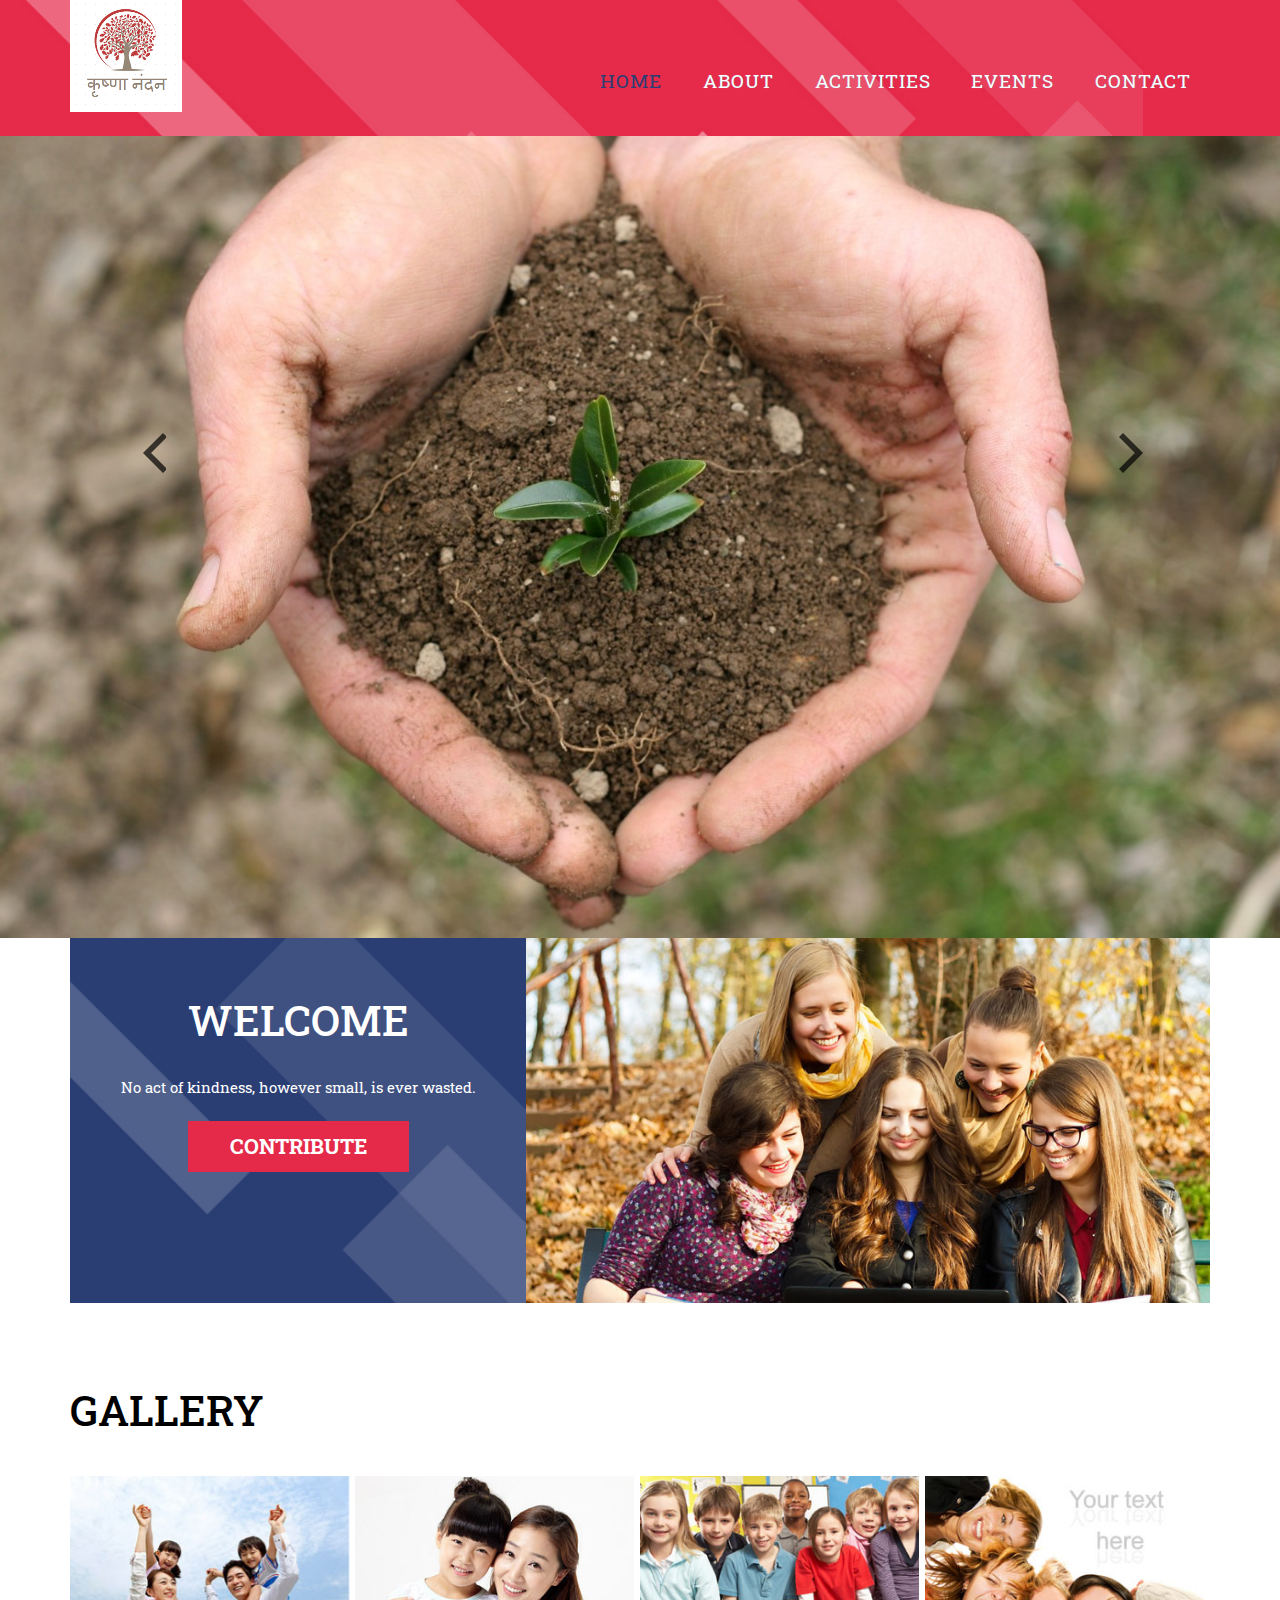
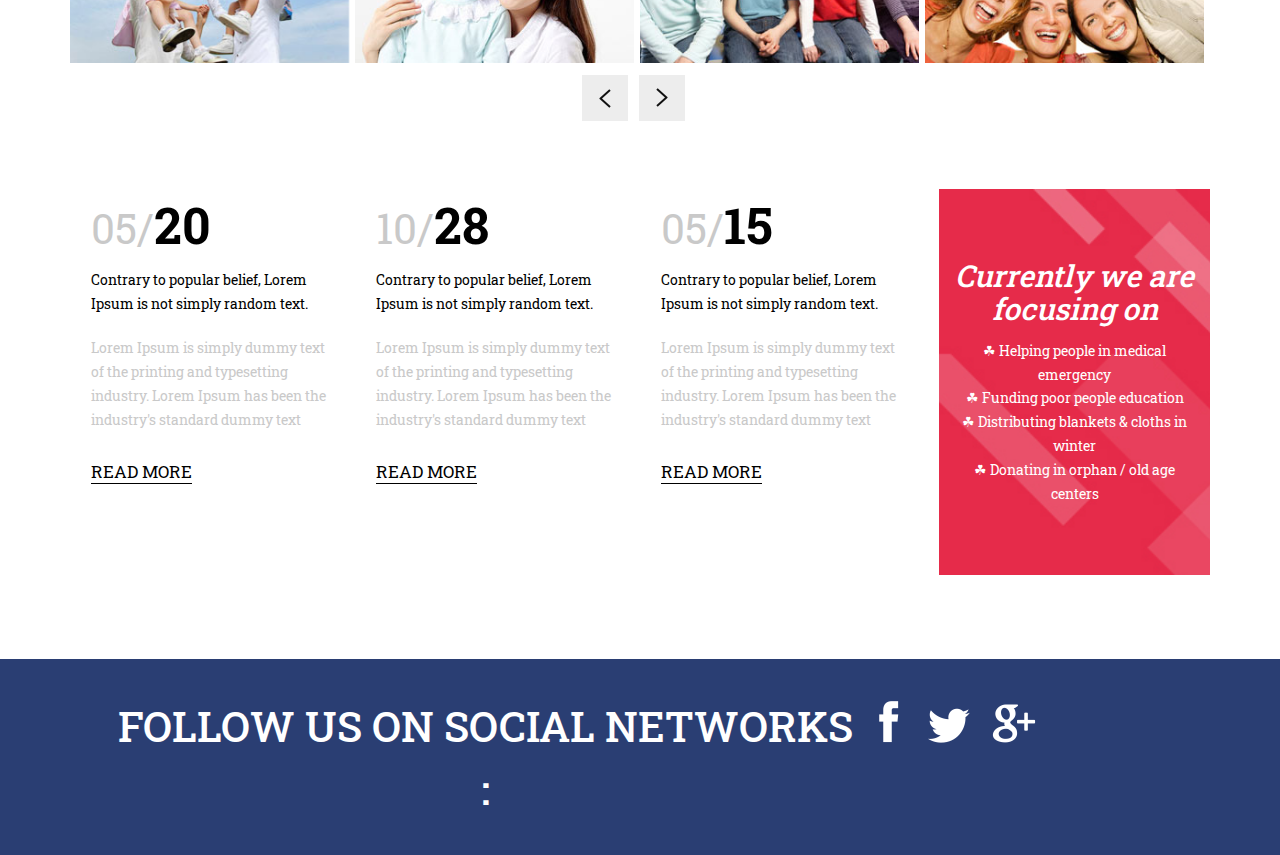
==== commit 36ba1e4f: "adding new template" ====
--- a/index.html
+++ b/index.html
@@ -1,163 +1,245 @@
+<!--A Design by W3layouts 
+Author: W3layout
+Author URL: http://w3layouts.com
+License: Creative Commons Attribution 3.0 Unported
+License URL: http://creativecommons.org/licenses/by/3.0/
+-->
 <!DOCTYPE html>
-<html lang="en">
-
+<html>
 <head>
-    <meta charset="utf-8">
-    <meta http-equiv="X-UA-Compatible" content="IE=edge">
-    <meta name="title" content="">
-    <meta name="ROBOTS" content="">
-    <meta name="description" content="">
-    <meta name="abstract" content="">
-   
-
-    <title>Krishna Nandan | We Help</title>
-
-    <!-- Bootstrap -->
-    <link href="assets/css/bootstrap.css" rel="stylesheet">
-    <link href="assets/css/font-awesome.css" rel="stylesheet">
-    <link href="assets/css/bootstrap-theme.css" rel="stylesheet">
-    <link rel="stylesheet" href="assets/css/animations.css">
-
-    <!-- siimple style -->
-    <link href="assets/css/style.css" rel="stylesheet">
-
-    <!-- HTML5 shim and Respond.js IE8 support of HTML5 elements and media queries -->
-    <!--[if lt IE 9]>
-      <script src="https://oss.maxcdn.com/libs/html5shiv/3.7.0/html5shiv.js"></script>
-      <script src="https://oss.maxcdn.com/libs/respond.js/1.3.0/respond.min.js"></script>
-    <![endif]-->
+<title>Krishna Nandan : We Help :)</title>
+<link href="css/bootstrap.css" rel="stylesheet" type="text/css" media="all" />
+<!-- jQuery (necessary for Bootstrap's JavaScript plugins) -->
+<script src="js/jquery.min.js"></script>
+<!-- Custom Theme files -->
+<!--theme-style-->
+<link href="css/style.css" rel="stylesheet" type="text/css" media="all" />	
+<!--//theme-style-->
+<meta name="viewport" content="width=device-width, initial-scale=1">
+<meta http-equiv="Content-Type" content="text/html; charset=utf-8" />
+<meta name="keywords" content="" />
+<script type="application/x-javascript"> addEventListener("load", function() { setTimeout(hideURLbar, 0); }, false); function hideURLbar(){ window.scrollTo(0,1); } </script>
+<!--fonts-->
+<link href='http://fonts.googleapis.com/css?family=Roboto+Slab:400,300,100,700' rel='stylesheet' type='text/css'>
+<!--//fonts-->
+<script src="js/responsiveslides.min.js"></script>
+	<script>
+    $(function () {
+      $("#slider").responsiveSlides({
+      	auto: true,
+      	speed: 500,
+        namespace: "callbacks",
+        pager: false,
+		nav:true,
+      });
+    });
+  </script>
+  <!---->
+  <script src="js/jquery.chocolat.js"></script>
+		<link rel="stylesheet" href="css/chocolat.css" type="text/css" media="screen" charset="utf-8" />
+		<!--light-box-files -->
+		<script type="text/javascript" charset="utf-8">
+		$(function() {
+			$('#example1 a').Chocolat();
+		});
+		</script>
+
 </head>
-
-<body>
-
-    <div class="cloud floating">
-        <img src="assets/img/cloud.png" alt="">
+<body> 
+<!--header-->
+<div class="header">
+    <div class="container">
+        <div class="logo" style="margin: 0">
+            <a href="index.html"><img src="images/logo1.png" alt="Krishna Nandan" ></a>
+        </div>
+        <div class="top-nav" style="height: 136px">
+            <span class="menu"> </span>
+            <ul>
+                <li class="active"><a href="index.html"  >HOME</a></li>
+                <li><a href="" data-hover="ABOUT">ABOUT</a></li>
+                <li><a href="" data-hover="ACTIVITIES">ACTIVITIES</a></li>
+                <li><a href="" data-hover="EVENTS">EVENTS</a></li>
+                <li><a href="" data-hover="CONTACT">CONTACT</a></li>
+            </ul>
+            <!--script-->
+            <script>
+                $("span.menu").click(function(){
+                    $(".top-nav ul").slideToggle(500, function(){
+                    });
+                });
+            </script>
+
+        </div>
+        <div class="clearfix"> </div>
     </div>
-
-    <div class="cloud pos1 fliped floating">
-        <img src="assets/img/cloud.png" alt="">
-    </div>
-
-    <div class="cloud pos2 floating">
-        <img src="assets/img/cloud.png" alt="">
-    </div>
-
-    <div class="cloud pos3 fliped floating">
-        <img src="assets/img/cloud.png" alt="">
-    </div>
-
-
-    <div id="wrapper">
-        <div class="container">
-            <div class="row">
-                <div class="col-sm-12 col-md-12 col-lg-12">
-                    <!--<img src="assets/img/logo.png" alt="">-->
-                    <br/>
-                    <h1 class="title">We Help :)</h1>
-                    <h2 class="subtitle">No act of kindness, however small, is ever wasted.</h2>
-                    <h2 class="subtitle" style="color:white"><i>Currently we are focusing on</i></h2>
-                    <p style="color:white">
-                        &#x2618;&nbsp;Helping people in medical emergency<br/>
-                        &#x2618;&nbsp;Funding poor people education<br/>
-                        &#x2618;&nbsp;Distributing blankets & cloths in winter<br/>
-                        &#x2618;&nbsp;Donating in orphan / old age centers<br/>
-                    </p>
-                    <br/>
-                    <h3 style="color:white" class="subtitle">we'll be ready very soon</h3>
-                    <br/>
-             
-                    <form id="form_subscribe" class="form-inline validate signup" action="" method="get" role="form">
-                        <div class="form-group">
-                            <input type="email" class="form-control" name="EMAIL" id="form_email_subscribe" placeholder="Enter your email address">
+</div>
+<!--banner-->
+	<div class="slider">
+	    <div class="callbacks_container">
+	      <ul class="rslides" id="slider">
+	        <li>
+	          <img src="images/1.jpg" alt="">
+			  <div class="banner-matter">
+				<!--<h2>There are many variations of passages of Lorem Ipsum available, but the majority have suffered alteration in some form</h2>-->
+			  </div>
+	        </li>
+	        <li>
+	          <img src="images/2.jpg" alt="">
+			<div class="banner-matter">
+				<!--<h2>There are many variations of passages of Lorem Ipsum available, but the majority have suffered alteration in some form</h2>-->
+			  </div>			  
+	        </li>
+	        <li>
+	          <img src="images/3a.jpg" alt="">
+				<div class="banner-matter">
+				<!--<h2>There are many variations of passages of Lorem Ipsum available, but the majority have suffered alteration in some form</h2>-->
+			  </div>			  
+	        </li>
+              <li>
+                  <img src="images/4.jpg" alt="">
+                  <div class="banner-matter">
+                      <!--<h2>There are many variations of passages of Lorem Ipsum available, but the majority have suffered alteration in some form</h2>-->
+                  </div>
+              </li>
+	      </ul>
+	  </div>
+	  </div>
+<!--content-->
+	<div class="content">
+		<div class="container">
+			<div class="welcome">
+				<div class="welcome-left">
+					<div class="welcome-left-in">
+						<h3>WELCOME</h3>
+                        <p class="subtitle">No act of kindness, however small, is ever wasted.</p>
+                        <div class="contact-form">
+                            <form>
+                                <div class="clearfix"> </div>
+                                <input type="submit" value="Contribute" />
+                            </form>
                         </div>
-                        <input id="subs_btn" type="submit" name="subscribe" value="Get notified!" class="btn btn-theme">
-                    </form>
-                    <br/>
-                </div>
-                <div class="col-sm-12 align-center">
-                    <ul class="social-network social-circle">
-                        <li><a href="#" class="icoFacebook" title="Facebook"><i class="fa fa-facebook"></i></a>
-                        </li>
-                        <li><a href="#" class="icoTwitter" title="Twitter"><i class="fa fa-twitter"></i></a>
-                        </li>
-<!--                        <li><a href="#" class="icoGit" title="Github"><i class="fa fa-github"></i></a>
-                        </li>
-                        <li><a href="#" class="icoLinkedin" title="Linkedin"><i class="fa fa-linkedin"></i></a>
-                        </li>-->
-                    </ul>
-                </div>
-            </div>
-            <div class="row">
-                <div class="col-lg-6 col-lg-offset-3">
-                    <p class="copyright">Copyright &copy; 2016 - <a href="">KrishnaNandan.org</a>
-                    </p>
-                </div>
-            </div>
-        </div>
-    </div>
-
-
-    <script src="https://ajax.googleapis.com/ajax/libs/jquery/1.11.0/jquery.min.js"></script>
-    <script src="http://downloads.mailchimp.com/js/jquery.form-n-validate.js"></script>
-
-    <script type="text/javascript" src="assets/js/jquery.jqgoogleforms.js"></script>
-
-    <script>
-
-        $(document).ready( function () {
-            $('#wrapper').height($(document).height());
-            // I only have one form on the page but you can be more specific if need be.
-            var $form = $('form');
-
-            if ( $form.length > 0 ) {
-                $('form input[type="submit"]').bind('click', function ( event ) {
-                    if ( event ) event.preventDefault();
-                    // validate_input() is a validation function I wrote, you'll have to substitute this with your own.
-                    if ( $form.validate() ) { register($form); }
-                });
-            }
-        });
-
-        function appendResult(userText , className, iconClass){
-          var resultHTML = "<div class='stretchLeft result "+ className + "'>" + userText + " <span class='fa fa-" + iconClass + "'></span>" + "</div>";
-          $('body').append(resultHTML);
-          $('.result').delay(10000).fadeOut('1000');
-        }
-
-
-        function register($form) {
-
-            var googleForm = $(window).jqGoogleForms({"formKey": "1UTEmp1nyo9mqXq0CwO9hI6tDoKc5DBuAi-gw2AikDQI"});
-            googleForm.sendFormData({
-                "entry.1210971178": $('#form_email_subscribe').val()
-            });
-            setTimeout(function(){
-                $( '#form_subscribe' ).each(function(){
-                    this.reset();
-                });
-                alert('Thank you. You have been subscribed to Krishna Nandan.');
-            }, 800);
-
-        /*    $.ajax({
-                type: $form.attr('method'),
-                url: $form.attr('action'),
-                data: $form.serialize(),
-                cache       : false,
-                dataType    : 'json',
-                contentType: "application/json; charset=utf-8",
-                error       : function(err) { alert("Could not connect to the registration server. Please try again later."); },
-                success     : function(data) {
-                    if (data.result != "success") {
-                        appendResult('Wrong Email Or You Are Already Registered, Try Again', 'error', 'exclamation');
-                    } else {
-                        // It worked, carry on...
-                        appendResult('Successful, Check Your Email For Confirmation ', 'success', 'check');
-                    }
-                }
-            });*/
-        }
-    </script>
+					</div>
+				</div>
+				<div class="welcome-right">
+					<img src="images/ba1.jpg" class="img-responsive" alt="" >
+				</div>
+			<div class="clearfix"> </div>
+			</div>
+			<div class="gallery">
+			<h3>GALLERY</h3>
+			<!-- requried-jsfiles-for owl -->
+							<link href="css/owl.carousel.css" rel="stylesheet" />
+							    <script src="js/owl.carousel.js"></script>
+							        <script>
+									    $(document).ready(function() {
+									      $("#owl-demo").owlCarousel({
+									        items : 4,
+									        lazyLoad : true,
+									        autoPlay : true,
+									        navigation : true,
+									        navigationText :  true,
+									        pagination : false,
+									      });
+									    });
+									  </script>
+							 <!-- //requried-jsfiles-for owl -->
+
+		<!-- start content_slider -->
+		<div id="example1">
+		<div id="owl-demo" class="owl-carousel text-center">
+			<div class="item">
+				<a href="images/pi.jpg">
+					<img class="img-responsive lot" src="images/pi.jpg" alt="" >
+				</a>
+			</div>
+			<div class="item">
+				<a href="images/pi1.jpg" >
+					<img class="img-responsive lot" src="images/pi1.jpg" alt="" >
+				</a>
+			</div>
+			<div class="item">
+				<a href="images/pi2.jpg" >
+					<img class="img-responsive lot" src="images/pi2.jpg" alt="" >
+				</a>
+			</div>
+			<div class="item">
+				<a href="images/pi3.jpg">
+					<img class="img-responsive lot" src="images/pi3.jpg" alt="">
+				</a>
+			</div>
+			<div class="item">
+				<a href="images/pi.jpg">
+					<img class="img-responsive lot" src="images/pi.jpg" alt="" >
+				</a>
+			</div>
+			<div class="item">
+				<a href="images/pi1.jpg">
+					<img class="img-responsive lot" src="images/pi1.jpg" alt="">
+				</a>
+			</div>
+			<div class="item">
+				<a href="images/pi2.jpg">
+					<img class="img-responsive lot" src="images/pi2.jpg" alt="" >
+				</a>
+			</div>
+			<div class="item">
+				<a href="images/pi3.jpg">
+					<img class="img-responsive lot" src="images/pi3.jpg" alt="" >
+				</a>
+			</div>
+		</div>
+		</div>
+		<!--//sreen-gallery-cursual-->
+	</div>
+	<!---->
+	<div class="number-text">
+		<div class="col-md-3 number" >
+			<span>05/<b>20</b></span>
+			<small>Contrary to popular belief, Lorem Ipsum is not simply random text.</small>
+			<p>Lorem Ipsum is simply dummy text of the printing and typesetting industry. Lorem Ipsum has been the industry's standard dummy text </p>
+			<a href="#" class="read-more">READ MORE </a>
+		</div>
+		<div class="col-md-3 number" >
+			<span>10/<b>28</b></span>
+			<small>Contrary to popular belief, Lorem Ipsum is not simply random text.</small>
+			<p>Lorem Ipsum is simply dummy text of the printing and typesetting industry. Lorem Ipsum has been the industry's standard dummy text </p>
+			<a href="#" class="read-more">READ MORE </a>
+		</div>
+		<div class="col-md-3 number" >
+			<span>05/<b>15</b></span>
+			<small>Contrary to popular belief, Lorem Ipsum is not simply random text.</small>
+			<p>Lorem Ipsum is simply dummy text of the printing and typesetting industry. Lorem Ipsum has been the industry's standard dummy text </p>
+			<a href="#" class="read-more">READ MORE </a>
+		</div>
+		<div class="col-md-3 number number-is" >
+			<div class="number-in">
+                <h2 class="subtitle" style="color:white"><i>Currently we are focusing on</i></h2>
+                <p style="color:white">
+                    &#x2618;&nbsp;Helping people in medical emergency<br/>
+                    &#x2618;&nbsp;Funding poor people education<br/>
+                    &#x2618;&nbsp;Distributing blankets & cloths in winter<br/>
+                    &#x2618;&nbsp;Donating in orphan / old age centers<br/>
+			</div>
+		</div>
+		<div class="clearfix"> </div>
+	</div>
+		</div>
+	</div>	
+	<!--footer-->
+	<div class="footer">
+		<div class="container">
+				<div class="foter-bottom">	
+					<h3 class="follow">Follow Us On Social Networks :</h3>
+					<ul class="social-ic-icons">
+						<li class="facebook"><a href="#"><span> </span></a></li>
+						<li class="twitter"><a href="#"><span> </span></a></li>
+						<li class="gmail"><a href="#"><span> </span></a></li>
+					</ul>
+					<div class="clearfix"> </div>
+					</div>
+				 <!--<p class="footer-grid">Design by <a href="http://w3layouts.com/" target="_blank">W3layouts</a> </p>-->
+		</div>
+	</div>
 
 </body>
-
-</html>
+</html>--- a/css/style.css
+++ b/css/style.css
@@ -0,0 +1,1218 @@
+/*--A Design by W3layouts 
+Author: W3layout
+Author URL: http://w3layouts.com
+License: Creative Commons Attribution 3.0 Unported
+License URL: http://creativecommons.org/licenses/by/3.0/
+--*/
+body{
+	background:#fff;
+	font-family: 'Roboto Slab', serif;
+}
+body a{
+	transition: 0.5s all;
+	-webkit-transition: 0.5s all;
+	-o-transition: 0.5s all;
+	-moz-transition: 0.5s all;
+	-ms-transition: 0.5s all;
+}
+h1,h2,h3,h4,h5,h6,p,label{
+	margin:0;
+}
+/*--- slider-css --*/
+.slider {
+	position: relative;
+}
+.rslides {
+  position: relative;
+  list-style: none;
+  overflow: hidden;
+  width: 100%;
+  padding: 0;
+  margin: 0;
+  }
+.rslides li {
+  -webkit-backface-visibility: hidden;
+  position: absolute;
+  display: none;
+  width: 100%;
+  left: 0;
+  top: 0;
+  }
+.rslides li:first-child {
+  position: relative;
+  display: block;
+  float: left;
+  }
+.rslides img {
+  display: block;
+  height: auto;
+  float: left;
+  width: 100%;
+  border: 0;
+  }
+.callbacks_nav {
+  position: absolute;
+  -webkit-tap-highlight-color: rgba(0,0,0,0);
+  top: 50%;
+  left: 10%;
+  opacity: 0.7;
+  z-index: 3;
+  text-indent: -9999px;
+  overflow: hidden;
+  text-decoration: none;
+  height: 61px;
+  width: 38px;
+  background: transparent url("../images/img-sprite.png") no-repeat 0px 0px;
+  margin-top: -45px;
+  }
+.callbacks_nav.next {
+  left: auto;
+  background-position: -40px 0px;
+  right: 10%;
+ }
+ .banner-matter{
+	position:absolute;
+	bottom:10em;
+ }
+ .banner-matter h2{
+	font-size: 3.5em;
+	color: #fff;
+	text-transform: uppercase;
+	line-height: 1.5em;
+	width: 80%;
+	margin: 0 auto;
+	text-align: center;
+ }
+.banner{
+	background:url(../images/banner.jpg) no-repeat center ;
+	width:100%;
+	background-size:cover;
+	min-height:200px;
+	display:block;
+}
+.banner h2{
+	font-size:3em;
+	text-align:center;
+	color:#fff;
+}
+.back {
+	width: 100%;
+}
+/*----*/
+.header{
+	background:url(../images/back.jpg)0px 0px no-repeat;
+	width:100%;
+	min-height:136px;
+	display:block;
+	background-size:cover;
+}
+.logo{
+	float:left;
+	margin-top:2.5em;
+}
+.top-nav{
+	float:right;	
+}
+.top-nav ul li{
+	display: inline-block;
+}
+ul{
+	padding:0;
+	margin:0;
+}
+.top-nav ul li a {
+	position: relative;
+	display: inline-block;
+	margin:3em 1em;
+	outline: none;
+	color: #fff;
+	text-decoration: none;
+	letter-spacing: 1px;
+	font-size: 1.35em;
+}
+.top-nav ul li a {
+	color: #2a3e73;
+	text-shadow: none;
+	padding: 10px 0;
+}
+.top-nav ul li a::before {
+	color: #fff;
+	text-shadow: 0 0 1px rgba(255,255,255,0.3);
+	content: attr(data-hover);
+	position: absolute;
+	-webkit-transition: -webkit-transform 0.3s, opacity 0.3s;
+	-moz-transition: -moz-transform 0.3s, opacity 0.3s;
+	transition: transform 0.3s, opacity 0.3s;
+	pointer-events: none;
+}
+
+.top-nav ul li a::after {
+	content: '';
+	position: absolute;
+	left: 0;
+	bottom: 0;
+	width: 100%;
+	height: 2px;
+	background: #fff;
+	opacity: 0;
+	-webkit-transform: translateY(5px);
+	-moz-transform: translateY(5px);
+	transform: translateY(5px);
+	-webkit-transition: -webkit-transform 0.3s, opacity 0.3s;
+	-moz-transition: -moz-transform 0.3s, opacity 0.3s;
+	transition: transform 0.3s, opacity 0.3s;
+	pointer-events: none;
+}
+.top-nav ul li a:hover::before,
+.top-nav ul li a:focus::before {
+	opacity: 0;
+	-webkit-transform: translateY(-2px);
+	-moz-transform: translateY(-2px);
+	transform: translateY(-2px);
+}
+
+.top-nav ul li a:hover::after,
+.top-nav ul li a:focus::after {
+	opacity: 1;
+	-webkit-transform: translateY(0px);
+	-moz-transform: translateY(0px);
+	transform: translateY(0px);
+}
+.top-nav ul li.active a {
+	color:#2a3e73;
+}
+.top-nav ul li.active a::after {
+	background:none;
+}
+/*----*/
+.top-nav span.menu:before{
+	content: url(../images/menu.png)no-repeat 0px 0px;
+	cursor:pointer;	
+	width:100%;
+}
+.top-nav span.menu{
+	display: none;
+}
+/*--responsive media-quries--*/
+@media(max-width:768px){
+.top-nav ul{
+	display: none;
+	position:absolute;
+	width:100%;
+	z-index: 9999;
+	left: 0%;
+	margin: 2em 0em;
+	background:#2a3e73;
+}
+.top-nav ul li label{
+	display:none;
+}
+.top-nav span.menu {
+	display: block;
+	width: 100%;
+	position: relative;
+	text-align: center;
+	padding: 3em 1em 0;
+}
+.top-nav ul li,.top-nav ul li.active{
+	display: block;
+	float:none;
+	padding: 0;
+	text-align: center;
+}
+.top-nav ul li a,.top-nav ul li.active a{
+	color:#fff;
+	border: none;
+	padding: 0;
+	background:none;
+	margin: 0.3em 1em;
+}
+.top-nav ul li a:hover{
+	color:#e52a49;
+}
+.top-nav ul li a::before{
+	color:#fff;
+}
+}
+/*----*/
+.welcome-left{
+	width:40%;
+	float:left;
+}
+.welcome-left-in{
+	background:url(../images/blu.jpg)0px 0px no-repeat;
+	width:100%;
+	min-height:365px;
+	display:block;
+	text-align:center;
+	background-size:cover;
+	padding: 4.2em 0;
+}
+.welcome-left-in h3{
+	color:#fff;
+	font-size:3em;
+}
+.welcome-left-in p{
+	color: #fff;
+	font-size: 1.1em;
+	width: 85%;
+	line-height: 1.7em;
+	margin: 0 auto;
+	padding: 2em 0 0 0;
+}
+.welcome-right{
+	width:60%;
+	float:left;
+}
+/*----*/
+.gallery {
+	padding: 6em 0;
+}
+div#example1 {
+	padding: 3em 0;
+}
+.gallery h3{
+	color:#000;
+	font-size:3em;
+}
+/*----*/
+.number span{
+	font-size:3em;
+	color:#c9c9c9;
+	display:block;
+}
+.number span b{
+	font-size:1.2em;
+	color:#000;
+}
+.number  small{
+	font-size: 1em;
+	color: #000;
+	line-height: 1.7em;
+	padding: 0.5em 0;
+	display: block;
+}
+.number  p{
+	font-size: 1em;
+	color: #c9c9c9;
+	line-height: 1.7em;
+	padding: 1em 0 2em;
+}
+a.read-more{
+	font-size: 1.2em;
+	color: #000;
+	text-decoration: none;
+	border-bottom:1px solid #000;
+	font-weight: 400;
+}
+a.read-more:hover{	
+	color: #e52a49;
+	border-bottom:none;
+}
+.number {
+	padding: 0 1.5em;
+}
+.number-in{
+	background:url(../images/pin.jpg)0px 0px no-repeat;
+	width:100%;
+	min-height:288px;
+	display:block;
+	text-align:center;
+	background-size:cover;
+	padding: 5em 1em;
+}
+.number-in p{
+	color:#fff;
+	padding:1em 0 0;
+}
+.number-in h5{
+	color:#fff;
+	font-size:1.8em;
+}
+.number-is{
+	padding:0 0 0 1em;
+}
+.number-text {
+	padding: 0 0 6em;
+}
+/*--about--*/
+.about {
+	padding: 4em 0 0;
+}
+.about-bottom {
+	padding: 2em 0 0;
+}
+.about-grid h4{
+	margin: 0 0 1em;
+	font-size: 2em;
+	color: #000;
+}
+.about-grid h6 {
+	font-size: 1.2em;
+	line-height: 1.3em;
+}
+.about-grid h6 a{
+	color:#000;
+	text-decoration:none;
+}
+.about-grid h6 a:hover{
+	color:#e52a49;
+}
+.about-grid p {
+	margin: 1em 0;
+	color: #9A9898;
+	font-size: 1em;
+	line-height: 1.5em;
+}
+.about-top h3{
+	font-size: 2.5em;
+	color: #000;
+	text-transform: uppercase;
+	border-bottom: 1px solid #EEE;
+	display: inline-block;
+	padding: 0 0 0.3em 0;
+	margin: 0 0 0.5em 0;
+}
+.about-top p{
+	color:#777;
+	font-style:italic;
+	font-size: 1em;
+}
+.about-top {
+	text-align: center;
+}
+/*----*/
+.event-in{
+	padding:1em;
+}
+.events-grid {
+	padding: 2em 0 3em;
+}
+.event-top h3{
+	font-size: 2.5em;
+	color: #000;
+	text-transform: uppercase;
+	border-bottom: 1px solid #EEE;
+	display: inline-block;
+	padding: 0 0 0.3em 0;
+	margin: 0 0 0.5em 0;
+}
+.event-top p{
+	color:#777;
+	font-style:italic;
+	font-size: 1em;
+}
+.event-top {
+	text-align: center;
+}
+/*----*/
+.events {
+	padding: 4em 0 0;
+}
+.activities{
+	padding: 4em 0 5em;	
+}
+.activity-grids{
+	padding:2em 0 0 0;
+}
+.activity-top h3{
+	font-size: 2.5em;
+	color: #000;
+	text-transform: uppercase;
+	border-bottom: 1px solid #EEE;
+	display: inline-block;
+	padding: 0 0 0.3em 0;
+	margin: 0 0 0.5em 0;
+}
+.activity-top p{
+	color:#777;
+	font-style:italic;
+	font-size: 1em;
+}
+.activity-top {
+	text-align: center;
+}
+.activity-grid h4{
+	font-size: 1.3em;
+	text-transform: uppercase;
+	color: #000;
+	padding: 0.8em 0 0.5em;
+	font-weight: 600;
+}
+.activity-grid p{
+	color: #777;
+	line-height: 1.7em;
+	padding: 0em 0 1em;
+	display: block;
+	font-size: 1em;
+}
+a.more{
+	font-size: 1.2em;
+	color: #000;
+	text-decoration: none;
+	border-bottom: 1px solid #000;
+}
+a.more:hover{
+	color:#e52a49;
+	border-bottom:none;
+}
+/*---- testmoniasl -----*/
+.testmonials{
+	background: url(../images/ac1.jpg) no-repeat 0px 0px;
+	background-size: cover;
+	min-height: 331px;
+	padding: 3em 0;
+	position: relative;
+}
+
+/*------ bottom-grids -----*/
+.bottom-grids{
+	padding: 4em 0 6em;
+	
+}
+.bottom-grids-left h4{
+	margin:0;
+	padding:1em 0;
+	font-size:1.8em;
+	text-transform:uppercase;
+	font-weight:600;	
+}
+.bottom-grids-left-left{
+	padding-left:0;
+}
+.bottom-grids-left-right h5{
+	margin:0;
+	padding:0;
+	font-size:1.2em;
+	text-transform:uppercase;
+	font-weight:600;
+	line-height:1.5em;
+}
+.bottom-grids-left-right p{
+	color: #777;
+	line-height: 1.75em;
+	padding: 0.5em 0;
+	margin: 0;
+	font-size: 1em;
+}
+.bottom-grids-right h4{
+	color:#000;
+	font-weight:600;
+	font-size:1.8em;
+	text-transform:uppercase;
+	padding:1em 0 0;
+}
+.bottom-grids-right ul{
+	margin:0.8em 0 0 0;
+	padding:0;
+}
+
+.bottom-grids-right ul li{
+list-style:none;
+/*---
+	list-style-image: url(../images/arrow.png);
+	--*/
+}
+
+.bottom-grids-right ul li a{
+	color:#777;
+	text-decoration:none;
+	text-transform:uppercase;
+	padding:0.7em 0;
+	display:block;
+	border-bottom:1px solid #EEE;
+	font-size: 1em;
+}
+.bottom-grids-right ul li a:hover{
+	color:#e52a49;
+	padding-left:0.2em;
+}
+.bottom-grids-right ul li a span{
+	width:16px;
+	height:16px;
+	display:inline-block;
+	background:url(../images/arrow.png) no-repeat 0px 0px;
+	vertical-align:middle;
+	margin-right:0.5em;
+}
+/*-----*/
+/*-----------------------------------------------------------------------------------*/
+.b-link-stripe{
+	position:relative;
+	display:inline-block;
+	vertical-align:top;
+	font-weight: 300;
+	overflow:hidden;
+}
+.b-link-stripe .b-wrapper{
+	position:absolute;
+	width:100%;
+	height:100%;
+	top:0;
+	left:0;
+	text-align:center;
+	color:#ffffff;
+	overflow:hidden;
+}
+.b-link-stripe .b-line{
+	position:absolute;
+	top:0;
+	bottom:0;
+	width:20%;
+	background:#e52a49;
+	transition:all 0.5s linear;
+	-moz-transition:all 0.5s linear;
+	-ms-transition:all 0.5s linear;
+	-o-transition:all 0.5s linear;
+	-webkit-transition:all 0.5s linear;
+	opacity:0;
+	visibility:hidden; /* lt-ie9 */
+}
+/* lt-ie9 */
+.b-link-stripe:hover .b-line{
+	visibility:visible;
+}
+.b-link-stripe .b-line1{
+	left:0;
+}
+.b-link-stripe .b-line2{
+	left:20%;
+	transition-delay:0.1s !important;
+	-moz-transition-delay:0.1s !important;
+	-ms-transition-delay:0.1s !important;
+	-o-transition-delay:0.1s !important;
+	-webkit-transition-delay:0.1s !important;
+}
+.b-link-stripe .b-line3{
+	left:40%;
+	transition-delay:0.2s !important;
+	-moz-transition-delay:0.2s !important;
+	-ms-transition-delay:0.2s !important;
+	-o-transition-delay:0.2s !important;
+	-webkit-transition-delay:0.2s !important;
+}
+.b-link-stripe .b-line4{
+	left:60%;
+	transition-delay:0.3s !important;
+	-moz-transition-delay:0.3s !important;
+	-ms-transition-delay:0.3s !important;
+	-o-transition-delay:0.3s !important;
+	-webkit-transition-delay:0.3s !important;
+}
+.b-link-stripe .b-line5{
+	left:80%;
+	transition-delay:0.4s !important;
+	-moz-transition-delay:0.4s !important;
+	-ms-transition-delay:0.4s !important;
+	-o-transition-delay:0.4s !important;
+	-webkit-transition-delay:0.4s !important;
+}
+.b-link-stripe:hover .b-line{
+	opacity:1;
+}
+/*-----------------------------------------------------------------------------------*/
+/*	Animation effects
+/*-----------------------------------------------------------------------------------*/
+.b-animate-go{
+	text-decoration:none;
+}
+.b-animate{
+	transition: all 0.5s;
+	-moz-transition: all 0.5s;
+	-ms-transition: all 0.5s;
+	-o-transition: all 0.5s;
+	-webkit-transition: all 0.5s;
+	visibility: hidden;
+	font-size:1.1em;
+	font-weight:700;
+}
+.b-animate img{
+	margin-top:27%;
+	display: -webkit-inline-box;
+}
+/* lt-ie9 */
+.b-animate-go:hover .b-animate{
+	visibility:visible;
+}
+.b-from-left{
+	position:relative;
+	left:-100%;
+}
+.b-animate-go:hover .b-from-left{
+	left:0;
+}
+.even{
+	width:100%;
+}
+/*----*/
+.contact-head{
+	text-align:center;
+}
+.contact-head h3{
+	font-size: 2.5em;
+	color: #000;
+	text-transform: uppercase;
+	border-bottom: 1px solid #EEE;
+	display: inline-block;
+	padding: 0 0 0.3em 0;
+	margin: 0 0 0.5em 0;
+}
+.contact-head p{
+	color:#777;
+	font-style:italic;
+	font-size: 1em;
+}
+.contact-map iframe{
+	min-height:300px;
+	width:100%;
+	border:none;
+}
+.contact-form-row{
+	margin-bottom:1em;
+}
+.name-row{
+	padding: 0 1em 0 0;
+} 
+.name-row span,.contact-form-row2  span{
+	font-size:1.2em;
+	color:#000;
+	font-weight:700;
+	text-transform:uppercase;
+	display:block;
+	padding:0 0 0.5em;
+}
+.name-row input[type="text"]{
+	width:100%;
+	padding:1em;	
+	border:1px solid #EEE;
+	-webkit-appearance:none;
+	outline:none;
+	color:#777;
+	transition:border-color 0.4s;
+	-webkit-transition:border-color 0.4s;
+	-moz-transition:border-color 0.4s;
+	-o-transition:border-color 0.4s;
+	-ms-transition:border-color 0.4s;
+}
+.name-row input[type="text"]:hover,.contact-form-row2 textarea:hover{
+	color:#2a3e73;
+	border-color:#2a3e73;
+}
+.name-row:nth-child(3){
+	padding:0;
+}
+.contact-form-row2 textarea{
+	width:100%;
+	padding:1em;	
+	border:1px solid #EEE;
+	-webkit-appearance:none;
+	outline:none;
+	color:#777;
+	min-height:320px;
+	resize:none;
+	transition:border-color 0.4s;
+	-webkit-transition:border-color 0.4s;
+	-moz-transition:border-color 0.4s;
+	-o-transition:border-color 0.4s;
+	-ms-transition:border-color 0.4s;
+}
+.contact-form-row2 {
+	margin-top:1em;
+}
+.contact-form input[type="submit"]{
+	background: #e52a49;
+	color: #FFF;
+	font-weight: 700;
+	text-transform: uppercase;
+	border: none;
+	outline: none;
+	margin-top:1em;
+	padding: 0.5em 2em;
+	font-size: 1.5em;
+	display: inline-block;
+	transition: 0.5s all;
+	-webkit-transition: 0.5s all;
+	-moz-transition: 0.5s all;
+	-o-transition: 0.5s all;
+	-ms-transition: 0.5s all;
+}
+.contact-form input[type="submit"]:hover{
+	background: #2a3e73;
+}
+.contact {
+	padding: 4em 0 6em;
+}
+.contact-map {
+	padding: 2em 0;
+}
+/*--footer--*/
+.footer{
+	background:#2a3e73;
+	text-align:center;
+	padding:2.5em 0;
+}
+ul.social-ic-icons li{
+	display:inline-block;
+	padding: 0 0.3em;
+}
+ul.social-ic-icons li a span{
+	background: url(../images/img-sprite.png) -193px -11px;
+	width: 50px;
+	height: 60px;
+	display: block;
+}
+ul.social-ic-icons li a span:hover{
+	opacity:0.7;
+}
+ul.social-ic-icons li.twitter a span{
+	background-position: -279px -11px;
+}
+ul.social-ic-icons li.gmail a span{
+	background-position: -347px -11px;
+}
+.foter-bottom{
+	margin: 0 0em 0 3em;
+
+}
+p.footer-grid{
+	color:#fff;
+	font-size:1.2em;
+	text-transform:uppercase;
+}
+p.footer-grid a{
+	text-decoration:none;
+	color:#e52a49;
+}
+p.footer-grid a:hover{
+	color:#fff;
+}
+h3.follow{
+	float: left;
+	color: #fff;
+	font-size: 3em;
+	width: 68%;
+	font-weight: 500;
+	text-transform:uppercase;
+	line-height:1.5em;
+}
+.social-ic-icons{
+	float:left;
+}
+/*--responsive media-quries--*/
+@media(max-width:1440px){
+.banner-matter h2 {
+	font-size: 3em;
+}
+}
+@media(max-width:1336px){
+.callbacks_nav {
+	top: 40%;
+}
+}
+@media(max-width:1280px){
+.banner-matter h2 {
+	font-size: 2.8em;
+}
+}
+@media(max-width:1024px){
+.banner-matter h2 {
+	font-size: 2.2em;
+}
+.welcome-left-in {
+	min-height: 301px;
+	padding: 1.5em 0;
+}
+h3.follow {
+	font-size: 2.5em;
+	width: 70%;
+	padding-top: 0.2em;
+}
+.gallery {
+	padding: 4em 0;
+}
+.number p {
+	padding: 0.5em 0 1em;
+}
+.about-grid h4 {
+	margin: 0 0 0.3em;
+}
+.about-grid p {
+	height: 63px;
+	overflow: hidden;
+}
+.bottom-grids-right ul li a {
+	font-size: 0.8em;
+}
+}
+@media(max-width:768px){
+.bottom-grids-right ul li a {
+	font-size: 1em;
+}
+.header {
+	min-height: 110px;
+}
+.banner-matter {
+	bottom: 5em;
+}
+.banner-matter h2 {
+	font-size: 1.5em;
+}
+.callbacks_nav {
+	top: 30%;
+}
+.logo {
+	margin-top: 1.5em;
+}
+.welcome-left-in {
+	min-height: 231px;
+}
+.welcome-left-in h3 {
+	font-size: 2.5em;
+}
+.welcome-left-in p {
+	padding: 1em 0 0 0;
+	height: 148px;
+	overflow: hidden;
+}
+.gallery h3 {
+	font-size: 2.5em;
+}
+.gallery {
+	padding: 3em 0;
+}
+div#example1 {
+	padding: 2em 0;
+}
+.number-is {
+	padding: 1.5em 0 0;
+}
+.number {
+	padding: 1em 0em 0;
+}
+.number-in {
+	min-height: 155px;
+	padding: 3em 1em;
+}
+h3.follow {
+	font-size: 2em;
+	width: 73%;
+	padding-top: 0.5em;
+}
+.number-text {
+	padding: 0 0 4em;
+}
+.zoom-img {
+	margin: 0 auto;
+}
+.name-in {
+	margin: 0 auto;
+}
+.activity-grids {
+	text-align: center;
+}
+.activity-grid {
+	padding: 0 0 1em;
+}
+.bottom-grids {
+	padding: 2em 0 4em;
+}
+.event-in {
+	width: 33.333%;
+	float: left;
+}
+.events-grid {
+	padding: 2em 0 0em;
+}
+.name-row {
+	padding: 0 0em 1.5em 0;
+}
+.contact {
+	padding: 3em 0 4em;
+}
+.events {
+	padding: 3em 0 0;
+}
+.activities {
+	padding: 3em 0 4em;
+}
+.about {
+	padding: 3em 0 0;
+}
+}
+@media(max-width:640px){
+
+.welcome-left-in {
+	min-height: 189px;
+}
+.welcome-left-in h3 {
+	font-size: 2em;
+}
+.welcome-left-in p {
+	height: 113px;
+	line-height:1.5em;
+}
+.number span {
+	font-size: 2.5em;
+}
+.bottom-grids-left h4,.bottom-grids-right h4 {
+	font-size: 1.5em;
+}
+h3.follow {
+	font-size: 1.6em;
+	width: 68%;
+	padding-top: 0.8em;
+}
+.foter-bottom {
+	margin: 0;
+}
+.bottom-grids-left,.bottom-grids-right {
+	padding: 0;
+}
+.banner {
+	min-height: 120px;
+}
+}
+@media(max-width:480px){
+.banner-matter h2 {
+	height: 57px;
+	overflow: hidden;
+}
+.header {
+	min-height: 80px;
+}
+.logo {
+	margin-top: 0.3em;
+}
+.top-nav span.menu {
+	padding: 1.8em 1em 0;
+}
+.welcome-right ,.welcome-left{
+	width: 100%;
+}
+.number-in h5 {
+	font-size: 1.5em;
+}
+.activity-top h3 {
+	font-size: 2em;
+}
+.about-top h3 {
+	font-size: 2em;
+}
+.event-top h3 {
+	font-size: 2em;
+}
+.about-grid h4 {
+	font-size: 1.5em;
+}
+.social-ic-icons {
+	float: none;
+}
+h3.follow {
+	width: 95%;
+}
+.footer {
+	padding: 1.5em 0;
+}
+.event-in {
+	width: 50%;
+}
+.b-animate img {
+	margin-top: 23%;
+}
+.event-in {
+	padding: 0.5em;
+}
+.contact-head h3{
+	font-size:2em;
+}
+.contact-form-row2 textarea {
+	min-height: 230px;
+}
+.event-go{
+	display:none;
+}
+.top-nav ul {
+	margin: 1em 0em;
+}
+@media(max-width:320px){
+.top-nav ul {
+	margin: 0.7em 0em;
+}
+.banner {
+	min-height: 90px;
+}
+.banner-matter {
+	bottom: 2em;
+}
+.callbacks_nav {
+	left: 0%;
+}
+.callbacks_nav.next{
+	right:0;
+}
+.logo img{
+	width:100%;
+}
+.logo {
+	width: 75%;
+}
+.header {
+	min-height: 62px;
+}
+.top-nav span.menu {
+	padding: 1.2em 1em 0;
+}
+.welcome-left-in h3 {
+	font-size: 1.5em;
+}
+.welcome-left-in p {
+	padding: 0.5em 0 0 0;
+	font-size:1em;
+}
+.gallery {
+	padding: 1em 0;
+}
+div#example1 {
+	padding: 1em 0 2em;
+}
+.gallery h3 {
+	font-size: 1.7em;
+}
+.number span {
+	font-size: 1.8em;
+}
+.number small {
+	font-size: 0.9em;
+}
+.number p {
+	padding: 0.3em 0 0.7em;
+	font-size:0.9em;
+}
+a.read-more {
+	font-size: 1em;
+}
+.number-in h5 {
+	font-size: 1.2em;
+}
+.number-text {
+	padding: 0 0 1.5em;
+}
+h3.follow {
+	font-size: 1.2em;
+}
+p.footer-grid {
+	font-size: 1em;
+}
+.about {
+	padding: 1.5em 0 0;
+}
+.activity-top h3 {
+	font-size: 1.5em;
+}
+.activity-top p {
+	font-size: 0.9em;
+}
+.about-top h3 {
+	font-size: 1.5em;
+}
+.about-top p {
+	font-size: 0.9em;
+}
+.event-top h3 {
+	font-size: 1.5em;
+}
+.event-top p {
+	font-size: 0.9em;
+}
+.about-grid h4 {
+	font-size: 1.2em;
+}
+.about-grid h6 {
+	font-size: 1em;
+	height: 36px;
+	overflow: hidden;
+}
+.about-grid p {
+	font-size: 0.9em;
+	height:57px;
+}
+.number-in {
+	min-height: 154px;
+	padding: 1.5em 1em;
+}
+.about-bottom {
+	padding: 1.5em 0 0;
+}
+.activities {
+	padding: 1.5em 0;
+}
+.activity-grids{
+	padding:1em 0 0;
+}
+.activity-grid h4 {
+	font-size: 1.1em;
+}
+.activity-grid p{
+	font-size:0.9em;
+}
+.bottom-grids-left-right p{
+	font-size:0.9em;
+	height: 73px;
+	overflow: hidden;
+}
+.testmonials {
+	min-height: 151px;
+}
+.bottom-grids-left h4, .bottom-grids-right h4 {
+	font-size: 1.2em;
+}
+.bottom-grids {
+	padding: 0em 0 1.5em;
+}
+.bottom-grids-left-right h5{
+	font-size:1em;
+}
+.bottom-grids-right ul li a{
+	font-size:0.9em;
+}
+.footer {
+	padding: 0.5em 0 1em;
+}
+.events {
+	padding: 1.5em 0 0;
+}
+.events-grid {
+	padding: 1em 0 0em;
+}
+.event-in {
+	padding: 0.2em;
+}
+.contact {
+	padding: 1.5em 0;
+}
+.contact-head h3{
+	font-size:1.5em;
+}
+.contact-head p{
+	font-size:0.9em;
+}
+.contact-map {
+	padding: 1em 0;
+}
+.contact-map iframe {
+	min-height: 160px;
+}
+.name-row span, .contact-form-row2 span {
+	font-size: 0.9em;
+}
+.contact-form-row2 textarea {
+	min-height: 150px;
+}
+.contact-form input[type="submit"] {
+	padding: 0.5em 1.5em;
+	font-size: 1.2em;
+}
+.top-nav ul li a {
+	font-size: 1em;
+}
+}--- a/css/chocolat.css
+++ b/css/chocolat.css
@@ -0,0 +1,102 @@
+body{
+	margin:0;
+	padding:0;
+}
+#Choco_overlay{
+	background: #fff;
+	position: fixed;
+	top: 0;
+	left: 0;
+	z-index: 1000;
+	width: 100%;
+	height: 100%;
+	display:none;
+	padding:0;
+	margin:0;
+}
+#Choco_content{
+	display:none;
+	width:800px;
+	height:600px;
+	z-index:1001;
+	position:fixed;
+	left:50%;
+	top:50%;
+	margin-left:-400px;
+	margin-top:-300px;
+	border-top:1px solid transparent;/*Yes, adjust image perfectly at the center of a box, don't know why.*/
+}
+#Choco_left_arrow{
+	float: left;
+background-image: url(../images/img-sprite.png) !important;
+background-position: -33px -86px;
+left: -6%;
+}
+#Choco_right_arrow{
+	float:right;
+	background-image:url(../images/img-sprite.png) !important;
+	background-position: -51px -86px;
+	left:6%;
+}
+.Choco_arrows{
+	background-repeat: no-repeat;
+display: none;
+position: relative;
+cursor: pointer;
+width: 5%;
+top: -66%;
+height: 12%;
+}
+#Choco_container_photo{
+	text-align:center;
+	width:800px;
+	height:600px;
+	/*background:url(../images/ajax-loader.gif) center center no-repeat;*/
+}
+#Choco_container_description{
+	padding:0;
+	height:26px;
+	width:100%;
+	color:#505050;
+	font-family:Tahoma;
+	clear:both;
+	position:relative;
+	font-size:12px;
+	margin-top:-5px;
+	overflow:hidden;
+	visibility:hidden;
+}
+#Choco_container_title{
+	float:left;
+	padding:5px;
+}
+#Choco_container_via{
+	padding:5px;
+	float:right;
+}
+#Choco_container_via a{
+	color:gray;
+}
+#Choco_container_via a:hover{
+	color:white;
+	background:gray;
+}
+#Choco_close{
+	width:20px;
+	height:25px;
+	background-image:url(../images/img-sprite.png) !important;
+	background-repeat:no-repeat;
+	background-position: -15px -86px;
+	z-index:1002;
+	cursor:pointer;
+	margin-top:-20px;
+	display:none;
+}
+
+#Choco_bigImage{
+	display:none;
+	position:relative;
+	width:100%;
+	height:100%;
+	margin-top:-5px;
+}
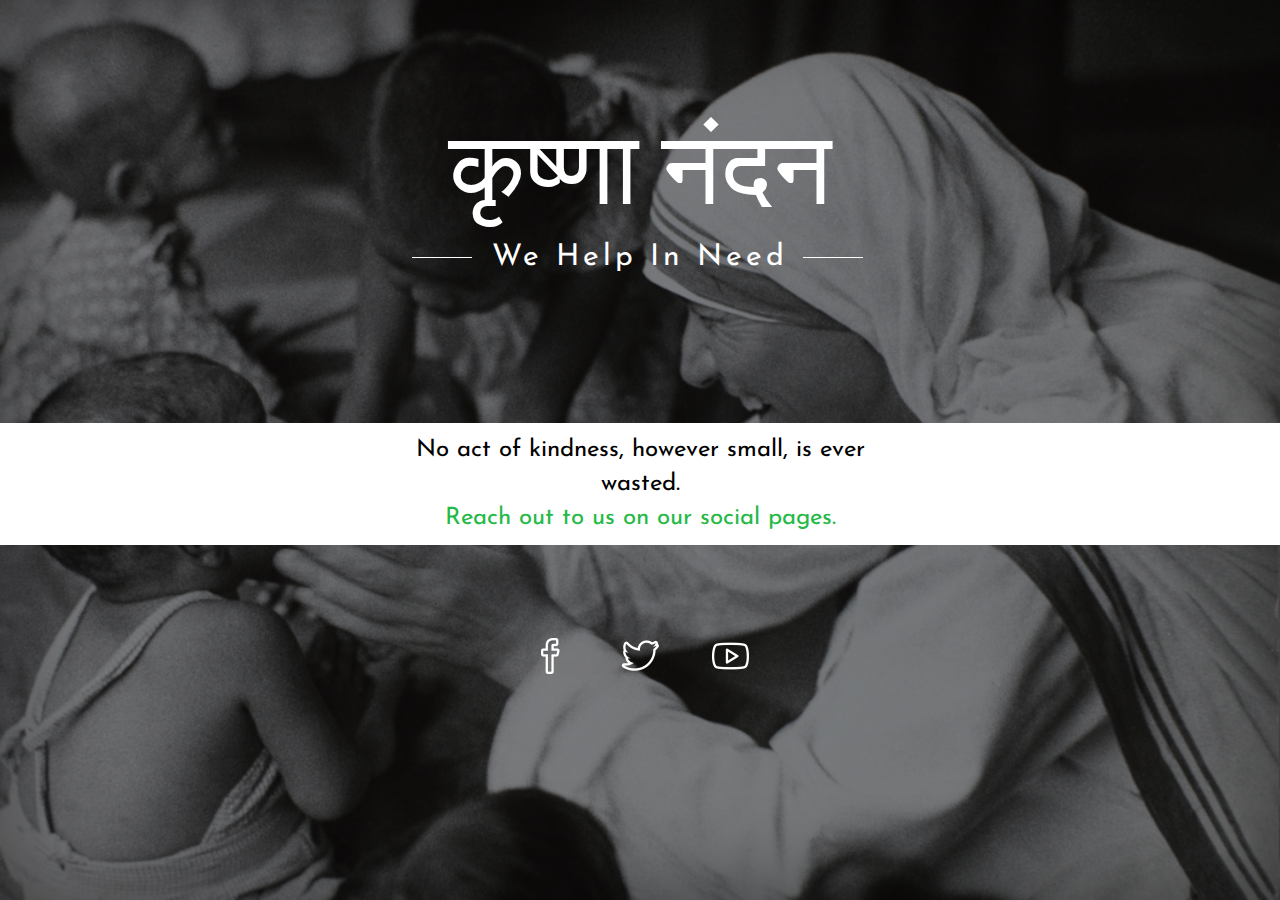
==== commit e9bd9426: "single page update" ====
--- a/index.html
+++ b/index.html
@@ -1,245 +1,35 @@
-<!--A Design by W3layouts 
-Author: W3layout
-Author URL: http://w3layouts.com
-License: Creative Commons Attribution 3.0 Unported
-License URL: http://creativecommons.org/licenses/by/3.0/
--->
-<!DOCTYPE html>
-<html>
+<!DOCTYPE html PUBLIC "-//W3C//DTD XHTML 1.0 Transitional//EN" "http://www.w3.org/TR/xhtml1/DTD/xhtml1-transitional.dtd">
+<html xmlns="http://www.w3.org/1999/xhtml">
 <head>
-<title>Krishna Nandan : We Help :)</title>
-<link href="css/bootstrap.css" rel="stylesheet" type="text/css" media="all" />
-<!-- jQuery (necessary for Bootstrap's JavaScript plugins) -->
-<script src="js/jquery.min.js"></script>
-<!-- Custom Theme files -->
-<!--theme-style-->
-<link href="css/style.css" rel="stylesheet" type="text/css" media="all" />	
-<!--//theme-style-->
-<meta name="viewport" content="width=device-width, initial-scale=1">
 <meta http-equiv="Content-Type" content="text/html; charset=utf-8" />
-<meta name="keywords" content="" />
-<script type="application/x-javascript"> addEventListener("load", function() { setTimeout(hideURLbar, 0); }, false); function hideURLbar(){ window.scrollTo(0,1); } </script>
-<!--fonts-->
-<link href='http://fonts.googleapis.com/css?family=Roboto+Slab:400,300,100,700' rel='stylesheet' type='text/css'>
-<!--//fonts-->
-<script src="js/responsiveslides.min.js"></script>
-	<script>
-    $(function () {
-      $("#slider").responsiveSlides({
-      	auto: true,
-      	speed: 500,
-        namespace: "callbacks",
-        pager: false,
-		nav:true,
-      });
-    });
-  </script>
-  <!---->
-  <script src="js/jquery.chocolat.js"></script>
-		<link rel="stylesheet" href="css/chocolat.css" type="text/css" media="screen" charset="utf-8" />
-		<!--light-box-files -->
-		<script type="text/javascript" charset="utf-8">
-		$(function() {
-			$('#example1 a').Chocolat();
-		});
-		</script>
-
+<title>कृष्णा नंदन</title>
+<link rel="icon" href="favicon.png" type="image/png" sizes="16x16">
+<link href="tools/style.css" rel="stylesheet" type="text/css" media="screen" />
+<script type="text/javascript" src="tools/jquery.min.js"></script> 
+<link href='http://fonts.googleapis.com/css?family=Josefin+Sans:600,700|Damion' rel='stylesheet' type='text/css'>
+<meta name="viewport" content="width=device-width, initial-scale = 1.0, user-scalable = no">
 </head>
-<body> 
-<!--header-->
-<div class="header">
-    <div class="container">
-        <div class="logo" style="margin: 0">
-            <a href="index.html"><img src="images/logo1.png" alt="Krishna Nandan" ></a>
-        </div>
-        <div class="top-nav" style="height: 136px">
-            <span class="menu"> </span>
-            <ul>
-                <li class="active"><a href="index.html"  >HOME</a></li>
-                <li><a href="" data-hover="ABOUT">ABOUT</a></li>
-                <li><a href="" data-hover="ACTIVITIES">ACTIVITIES</a></li>
-                <li><a href="" data-hover="EVENTS">EVENTS</a></li>
-                <li><a href="" data-hover="CONTACT">CONTACT</a></li>
-            </ul>
-            <!--script-->
-            <script>
-                $("span.menu").click(function(){
-                    $(".top-nav ul").slideToggle(500, function(){
-                    });
-                });
-            </script>
-
-        </div>
-        <div class="clearfix"> </div>
-    </div>
-</div>
-<!--banner-->
-	<div class="slider">
-	    <div class="callbacks_container">
-	      <ul class="rslides" id="slider">
-	        <li>
-	          <img src="images/1.jpg" alt="">
-			  <div class="banner-matter">
-				<!--<h2>There are many variations of passages of Lorem Ipsum available, but the majority have suffered alteration in some form</h2>-->
-			  </div>
-	        </li>
-	        <li>
-	          <img src="images/2.jpg" alt="">
-			<div class="banner-matter">
-				<!--<h2>There are many variations of passages of Lorem Ipsum available, but the majority have suffered alteration in some form</h2>-->
-			  </div>			  
-	        </li>
-	        <li>
-	          <img src="images/3a.jpg" alt="">
-				<div class="banner-matter">
-				<!--<h2>There are many variations of passages of Lorem Ipsum available, but the majority have suffered alteration in some form</h2>-->
-			  </div>			  
-	        </li>
-              <li>
-                  <img src="images/4.jpg" alt="">
-                  <div class="banner-matter">
-                      <!--<h2>There are many variations of passages of Lorem Ipsum available, but the majority have suffered alteration in some form</h2>-->
-                  </div>
-              </li>
-	      </ul>
-	  </div>
-	  </div>
-<!--content-->
-	<div class="content">
-		<div class="container">
-			<div class="welcome">
-				<div class="welcome-left">
-					<div class="welcome-left-in">
-						<h3>WELCOME</h3>
-                        <p class="subtitle">No act of kindness, however small, is ever wasted.</p>
-                        <div class="contact-form">
-                            <form>
-                                <div class="clearfix"> </div>
-                                <input type="submit" value="Contribute" />
-                            </form>
-                        </div>
-					</div>
-				</div>
-				<div class="welcome-right">
-					<img src="images/ba1.jpg" class="img-responsive" alt="" >
-				</div>
-			<div class="clearfix"> </div>
-			</div>
-			<div class="gallery">
-			<h3>GALLERY</h3>
-			<!-- requried-jsfiles-for owl -->
-							<link href="css/owl.carousel.css" rel="stylesheet" />
-							    <script src="js/owl.carousel.js"></script>
-							        <script>
-									    $(document).ready(function() {
-									      $("#owl-demo").owlCarousel({
-									        items : 4,
-									        lazyLoad : true,
-									        autoPlay : true,
-									        navigation : true,
-									        navigationText :  true,
-									        pagination : false,
-									      });
-									    });
-									  </script>
-							 <!-- //requried-jsfiles-for owl -->
-
-		<!-- start content_slider -->
-		<div id="example1">
-		<div id="owl-demo" class="owl-carousel text-center">
-			<div class="item">
-				<a href="images/pi.jpg">
-					<img class="img-responsive lot" src="images/pi.jpg" alt="" >
-				</a>
-			</div>
-			<div class="item">
-				<a href="images/pi1.jpg" >
-					<img class="img-responsive lot" src="images/pi1.jpg" alt="" >
-				</a>
-			</div>
-			<div class="item">
-				<a href="images/pi2.jpg" >
-					<img class="img-responsive lot" src="images/pi2.jpg" alt="" >
-				</a>
-			</div>
-			<div class="item">
-				<a href="images/pi3.jpg">
-					<img class="img-responsive lot" src="images/pi3.jpg" alt="">
-				</a>
-			</div>
-			<div class="item">
-				<a href="images/pi.jpg">
-					<img class="img-responsive lot" src="images/pi.jpg" alt="" >
-				</a>
-			</div>
-			<div class="item">
-				<a href="images/pi1.jpg">
-					<img class="img-responsive lot" src="images/pi1.jpg" alt="">
-				</a>
-			</div>
-			<div class="item">
-				<a href="images/pi2.jpg">
-					<img class="img-responsive lot" src="images/pi2.jpg" alt="" >
-				</a>
-			</div>
-			<div class="item">
-				<a href="images/pi3.jpg">
-					<img class="img-responsive lot" src="images/pi3.jpg" alt="" >
-				</a>
-			</div>
-		</div>
-		</div>
-		<!--//sreen-gallery-cursual-->
+<body>
+<div class="black"></div>
+<div id="wrapper">
+	<div id="header">
+		<h1>कृष्णा नंदन</h1>
+		<h2><strong class="sep-one"></strong>We Help In Need<strong class="sep-two"></strong></h2>
 	</div>
-	<!---->
-	<div class="number-text">
-		<div class="col-md-3 number" >
-			<span>05/<b>20</b></span>
-			<small>Contrary to popular belief, Lorem Ipsum is not simply random text.</small>
-			<p>Lorem Ipsum is simply dummy text of the printing and typesetting industry. Lorem Ipsum has been the industry's standard dummy text </p>
-			<a href="#" class="read-more">READ MORE </a>
-		</div>
-		<div class="col-md-3 number" >
-			<span>10/<b>28</b></span>
-			<small>Contrary to popular belief, Lorem Ipsum is not simply random text.</small>
-			<p>Lorem Ipsum is simply dummy text of the printing and typesetting industry. Lorem Ipsum has been the industry's standard dummy text </p>
-			<a href="#" class="read-more">READ MORE </a>
-		</div>
-		<div class="col-md-3 number" >
-			<span>05/<b>15</b></span>
-			<small>Contrary to popular belief, Lorem Ipsum is not simply random text.</small>
-			<p>Lorem Ipsum is simply dummy text of the printing and typesetting industry. Lorem Ipsum has been the industry's standard dummy text </p>
-			<a href="#" class="read-more">READ MORE </a>
-		</div>
-		<div class="col-md-3 number number-is" >
-			<div class="number-in">
-                <h2 class="subtitle" style="color:white"><i>Currently we are focusing on</i></h2>
-                <p style="color:white">
-                    &#x2618;&nbsp;Helping people in medical emergency<br/>
-                    &#x2618;&nbsp;Funding poor people education<br/>
-                    &#x2618;&nbsp;Distributing blankets & cloths in winter<br/>
-                    &#x2618;&nbsp;Donating in orphan / old age centers<br/>
-			</div>
-		</div>
-		<div class="clearfix"> </div>
+	<div id="middle">
+		<p>No act of kindness, however small, is ever wasted. <br>
+            <span>Reach out to us on our social pages.
+            </span></p>
 	</div>
-		</div>
-	</div>	
-	<!--footer-->
-	<div class="footer">
-		<div class="container">
-				<div class="foter-bottom">	
-					<h3 class="follow">Follow Us On Social Networks :</h3>
-					<ul class="social-ic-icons">
-						<li class="facebook"><a href="#"><span> </span></a></li>
-						<li class="twitter"><a href="#"><span> </span></a></li>
-						<li class="gmail"><a href="#"><span> </span></a></li>
-					</ul>
-					<div class="clearfix"> </div>
-					</div>
-				 <!--<p class="footer-grid">Design by <a href="http://w3layouts.com/" target="_blank">W3layouts</a> </p>-->
+	<div id="footer">
+		<div>
+		<ul class="social">
+			<li class="facebook"><a href="http://www.facebook.com/krishnanandan.org"></li>
+			<li class="twitter"><a href="#"></li>
+			<li class="youtube"><a href="#"></li>
+		</ul>
 		</div>
 	</div>
-
+</div>
 </body>
-</html>+</html>
--- a/tools/style.css
+++ b/tools/style.css
@@ -0,0 +1,210 @@
+/* Reset */
+
+body,div,dl,dt,dd,ul,ol,li,h1,h2,h3,h4,h5,h6,pre,code,form,fieldset,legend,input,textarea,p,blockquote,th,td{margin:0;padding:0;}table{border-collapse:collapse;border-spacing:0;}fieldset,img{border:0;}address,caption,dfn,th,var{font-style:normal;font-weight:normal;}li{list-style:none;}caption,th{text-align:left;}h1,h2,h3,h4,h5,h6{font-size:100%;font-weight:normal;}
+
+
+html,
+body {
+  height: 100%;
+  background-color: #000;
+}
+
+
+body{
+margin:0;
+padding:0;
+color: #fff;
+text-align: center;
+background: url(../images/bg.jpg) right bottom no-repeat;
+-webkit-background-size: cover;
+-moz-background-size: cover;
+-o-background-size: cover;
+background-size: cover;
+box-shadow: inset 0 0 100px rgba(0,0,0,0.5);
+position: relative;
+}
+
+.black{
+background-color: rgba(0, 0, 0, 0.5);
+position: absolute;
+top: 0;
+left: 0;
+width: 100%;
+height: 100%;
+}
+
+#wrapper{
+	position: relative;
+	width: 100%;
+	margin: auto;
+}
+
+#header{
+	width: 100%;
+	padding: 100px 0 100px 0;
+	margin: auto;
+}
+
+h1{
+	font-family: 'Damion', cursive;
+	font-size: 103px;
+}
+
+h2{
+	font-family: 'Josefin Sans', sans-serif;
+	font-size: 30px;
+	letter-spacing: 4px;
+}
+
+h2 strong.sep-one{
+	width: 60px;
+	height: 1px;
+	background: #fff;
+	position: absolute;
+	margin-left: -80px;
+	margin-top: 15px;
+}
+
+h2 strong.sep-two{
+	width: 60px;
+	height: 1px;
+	background: #fff;
+	position: absolute;
+	margin-left: 15px;
+	margin-top: 15px;
+}
+
+
+#middle{
+	width: 100%;
+	background: #ffffff;
+	padding: 10px 0;
+	margin: 50px 0;
+}
+
+#middle p{
+	font-family: 'Josefin Sans', sans-serif;
+	font-size: 24px;
+	color: #000000;
+	line-height: 34px;
+	padding: 0 30%;
+}
+
+#middle p span{
+	/*color:#e63b4d;*/
+    color:#25b946;
+}
+
+#footer{
+	width: 100%;
+}
+
+ul.social
+{
+width: 242px;
+margin: 80px auto 0;
+height: 62px;
+}
+
+ul.social li{
+float: left;
+background: url(../images/social.png) left top no-repeat;
+position: relative;
+height: 62px;
+margin-right: 28px;
+}
+
+ul.social li a{
+display: block;
+width: 62px;
+height: 62px;
+}
+
+
+ul.social li.facebook{
+height: 62px;
+background-position: 0 0;
+width: 62px;
+}
+
+ul.social li.facebook:hover{
+background-position: 0 -62px;
+}
+
+
+
+ul.social li.twitter{
+height: 62px;
+background-position: -90px 0;
+width: 62px;
+}
+
+ul.social li.twitter:hover{
+background-position: -90px -62px;
+}
+
+
+
+ul.social li.youtube{
+margin-right: 0;
+height: 62px;
+background-position: -180px 0;
+width: 62px;
+}
+
+ul.social li.youtube:hover{
+background-position: -180px -62px;
+}
+
+
+@media screen and (max-width: 568px){
+	#header{
+		width: 100%;
+		padding: 30px 0 30px 0;
+		margin: auto;
+	}
+
+
+	h1{
+		font-size: 53px;
+	}
+	
+	h2{
+		
+		font-size: 15px;
+		letter-spacing: 2px;
+	}
+
+	h2 strong.sep-one{
+		width: 30px;
+		margin-left: -40px;
+		margin-top: 7px;
+	}
+	
+	h2 strong.sep-two{
+		width: 30px;
+		margin-left: 10px;
+		margin-top: 7px;
+	}
+
+	#middle{
+		margin: 50px 0 20px 0;
+		width: 90%;
+		padding: 5%;
+	}
+	
+	#middle p{
+		font-size: 18px;
+		color: #000000;
+		line-height: 24px;
+		padding: 0;
+	}
+	
+	#middle p span{
+		/*color:#e63b4d;*/
+        color:#25b946;
+	}
+
+	
+}
+
